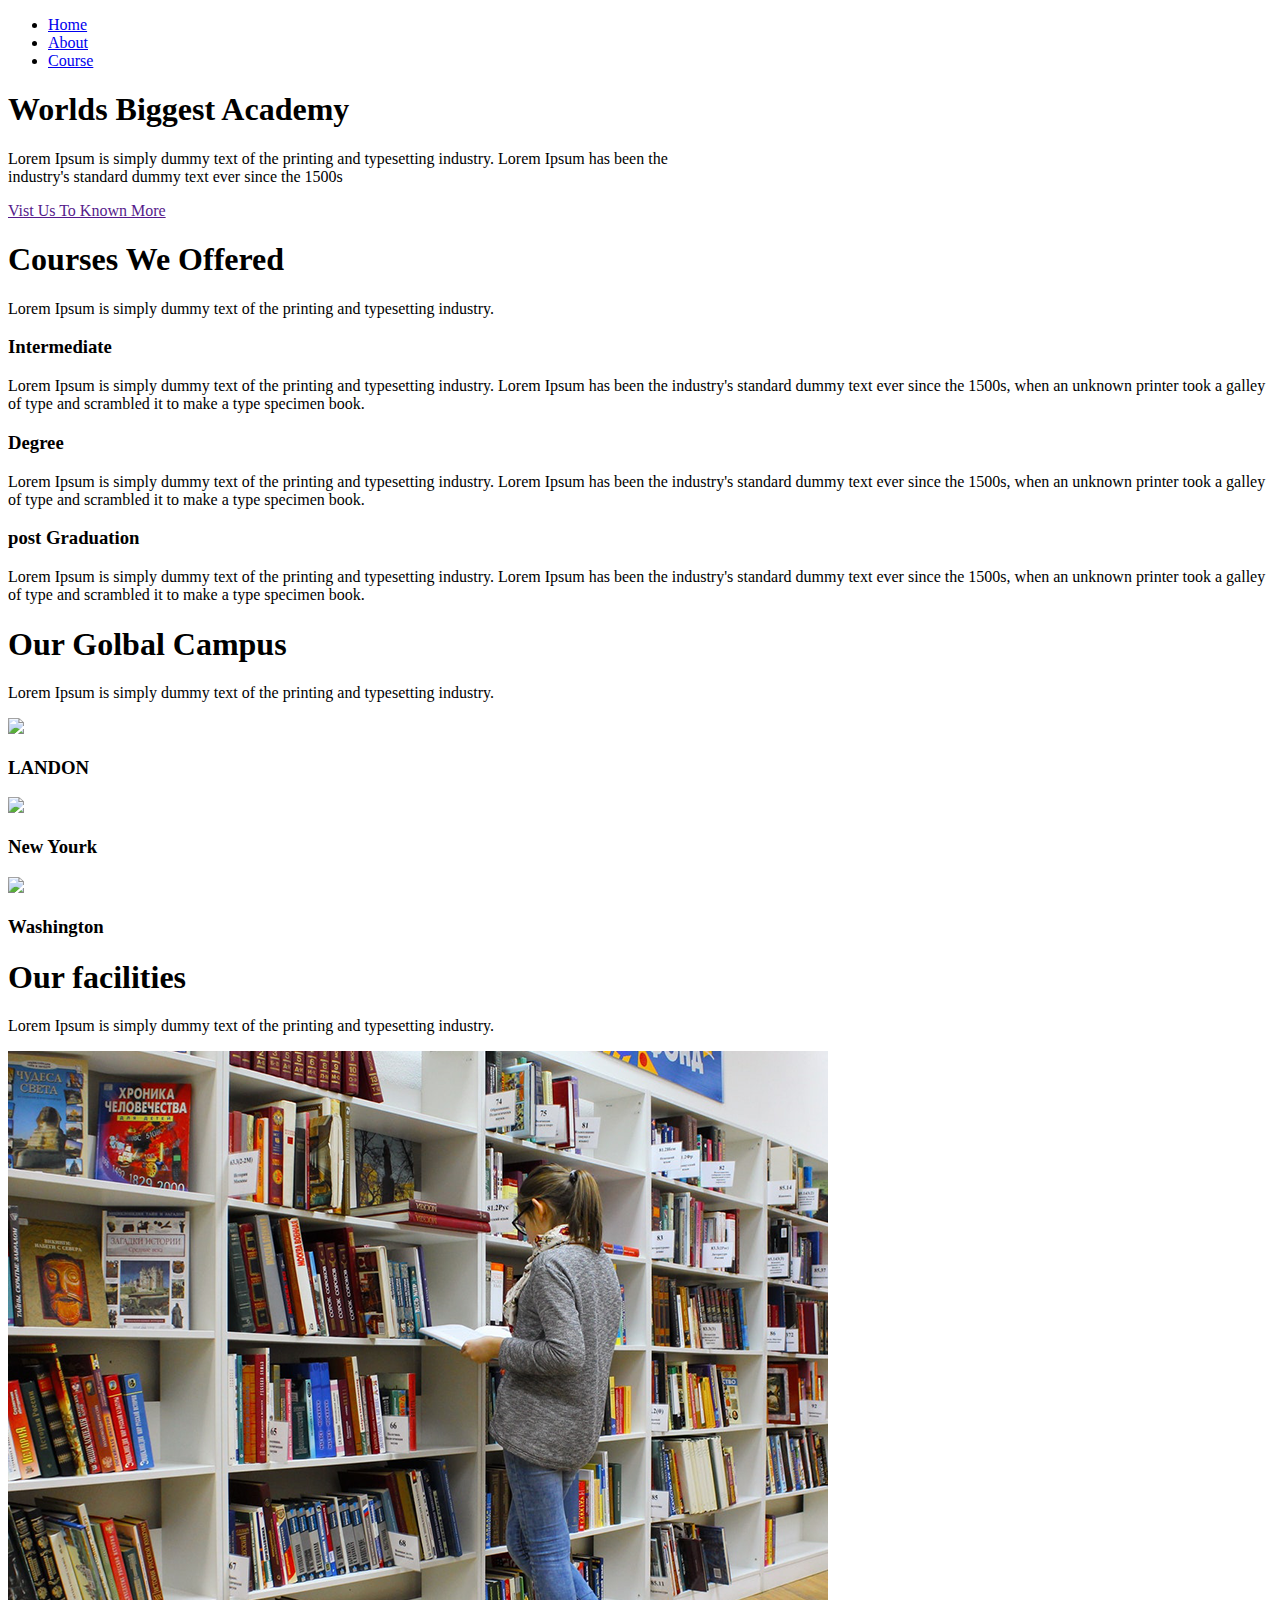
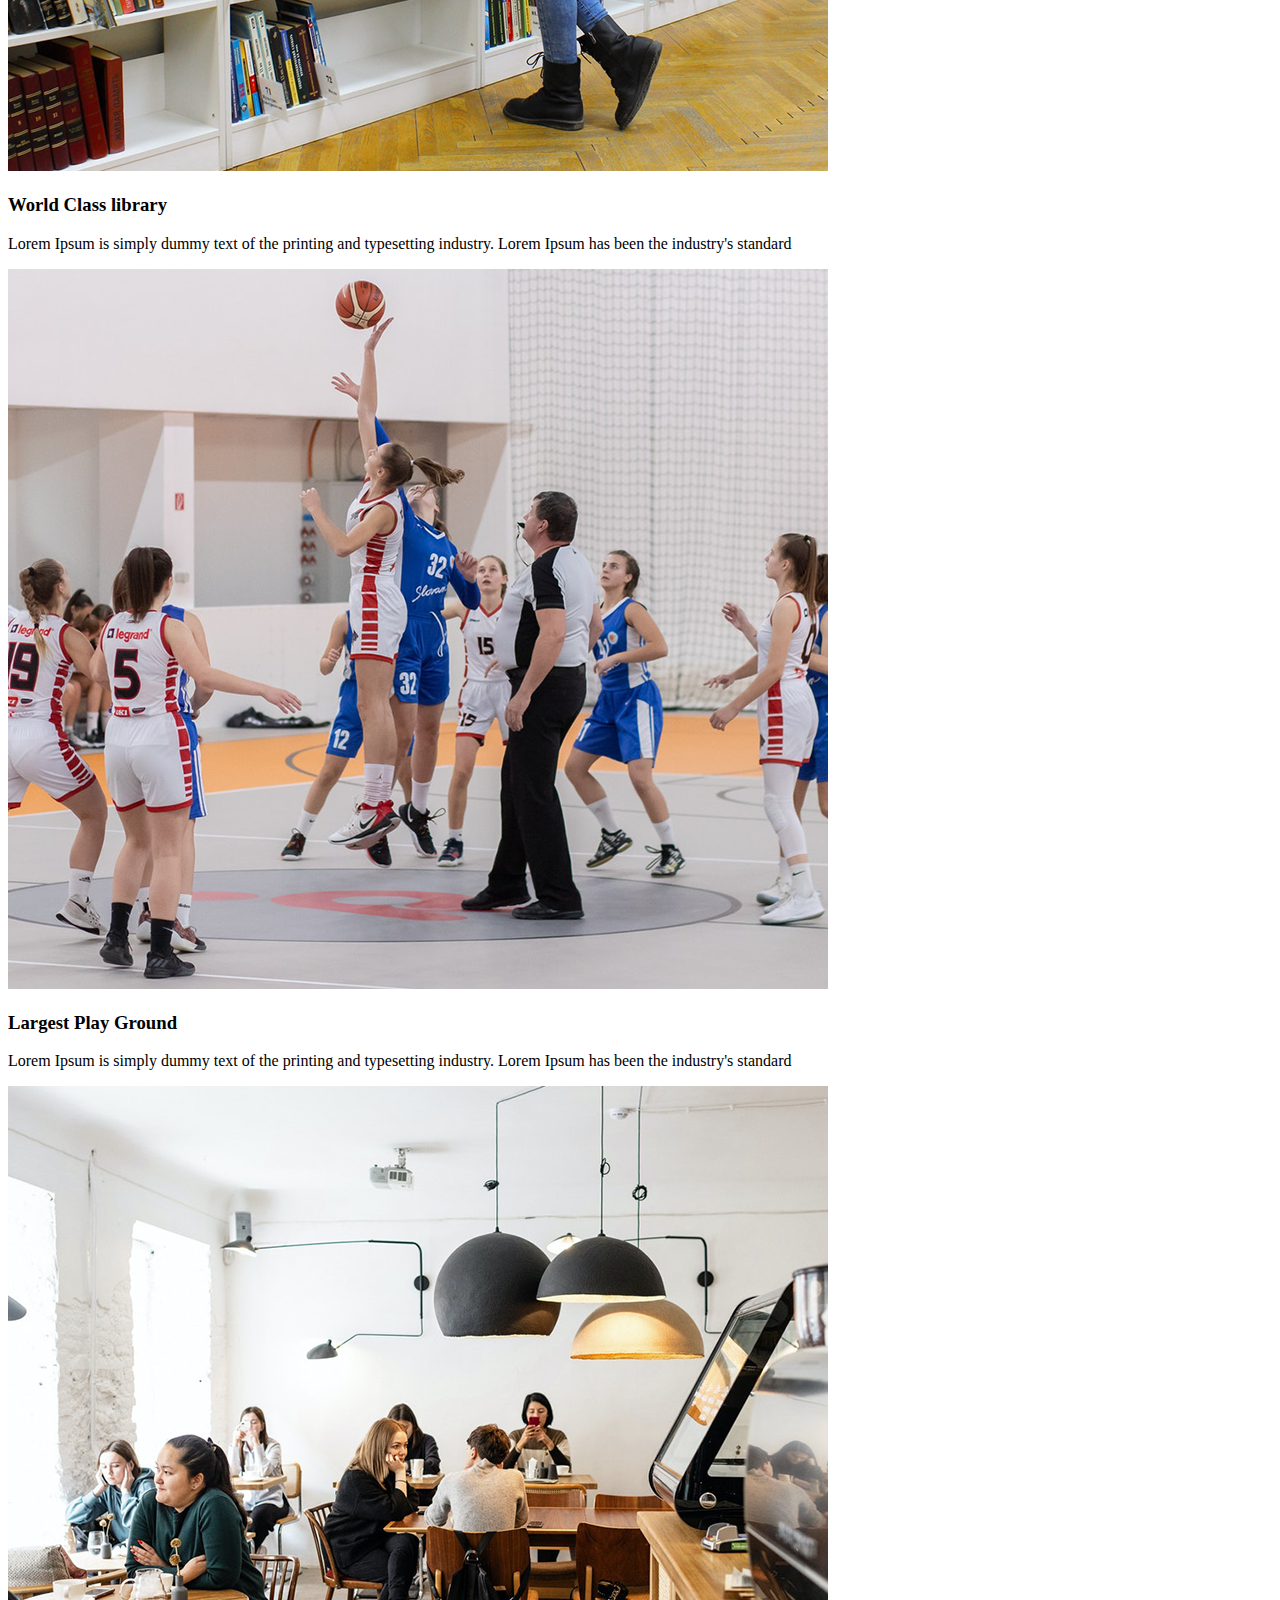
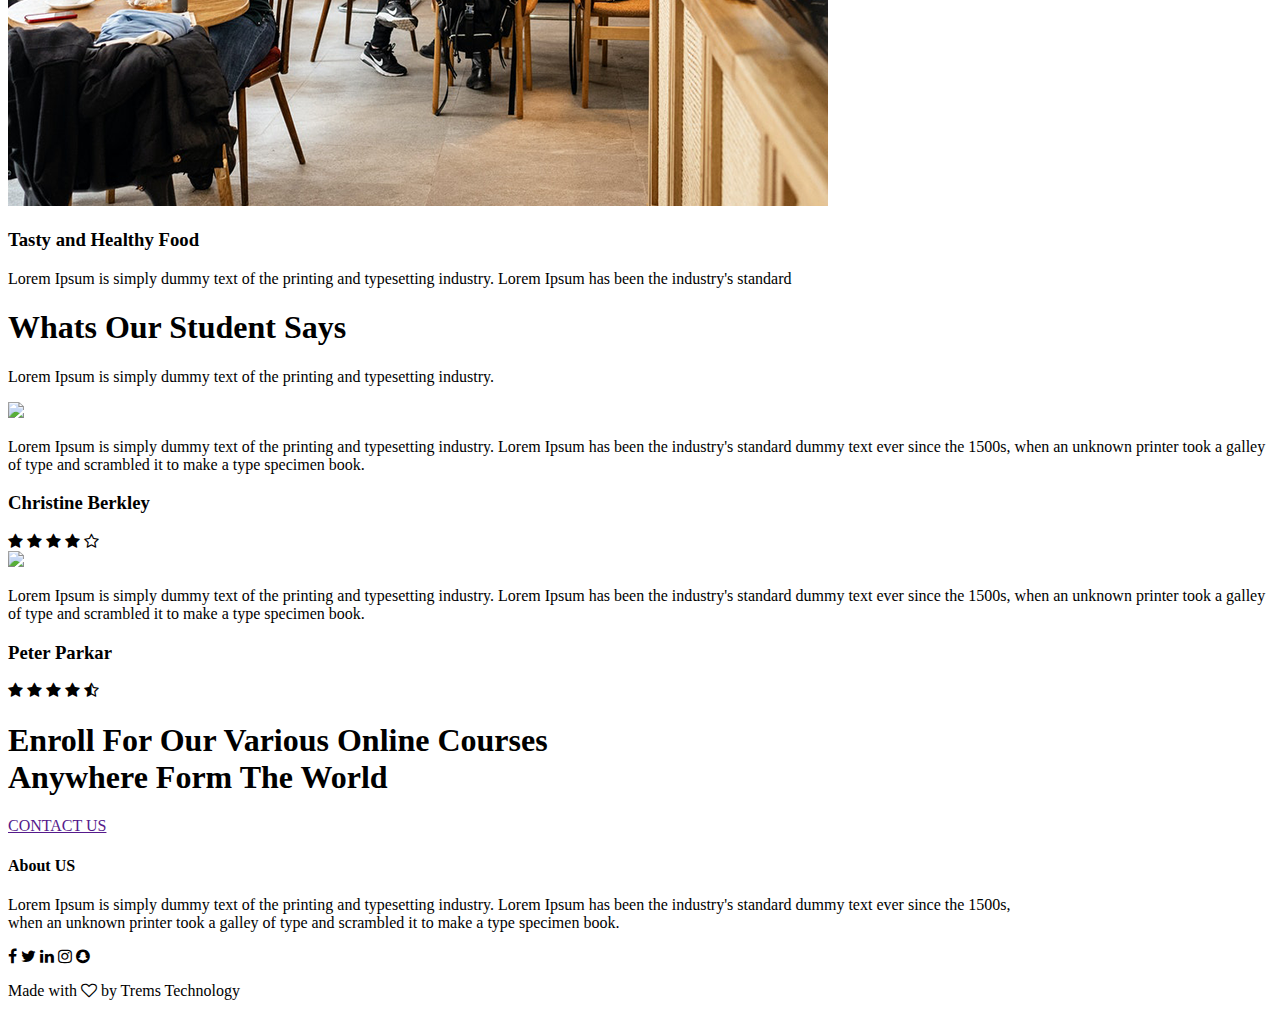
==== index.html @ a6a9fe32 "first commit" ====
<!DOCTYPE html>
<html lang="en">

<head>
    <meta charset="UTF-8" />
    <meta http-equiv="X-UA-Compatible" content="IE=edge" />
    <meta name="viewport" content="width=device-width, initial-scale=1.0" />
    <title>trems technology</title>
    <link rel="stylesheet" href="Style.CSS" />
    <link rel="preconnect" href="https://fonts.googleapis.com" />
    <link rel="preconnect" href="https://fonts.gstatic.com" crossorigin />
    <link href="https://fonts.googleapis.com/css2?family=Roboto:wght@100;300;400;500;700;900&display=swap"
        rel="stylesheet" />
    <link rel="stylesheet" href="https://Stackpath.bootstrapcdn.com/font-awesome/4.7.0/css/font-awesome.min.css" />
</head>

<body>
    <section class="Header">
        <nav>

            <div class="nav-links" id="navLinks">
                <!-- <i class="fa fa-times" onclick="hideMenu()"></i> -->
                <ul>
                    <li><a href="index.html">Home</a></li>
                    <li><a href="about.html">About</a></li>
                    <li><a href="contact.html">Course</a></li>

                </ul>
            </div>
            <!-- <i class="fa fa-bars" onclick="showMenu()"></i> -->
        </nav>

        <div class="text-box">
            <h1>Worlds Biggest Academy</h1>
            <p>
                Lorem Ipsum is simply dummy text of the printing and typesetting
                industry. Lorem Ipsum has been the <br />
                industry's standard dummy text ever since the 1500s
            </p>
            <a href="" class="hero-btn">Vist Us To Known More </a>
        </div>
    </section>

    <!-- course -->

    <section class="course">
        <h1>Courses We Offered</h1>
        <p>
            Lorem Ipsum is simply dummy text of the printing and typesetting
            industry.
        </p>

        <div class="row">
            <div class="course-col">
                <h3>Intermediate</h3>
                <p>
                    Lorem Ipsum is simply dummy text of the printing and typesetting
                    industry. Lorem Ipsum has been the industry's standard dummy text
                    ever since the 1500s, when an unknown printer took a galley of type
                    and scrambled it to make a type specimen book.
                </p>
            </div>
            <div class="course-col">
                <h3>Degree</h3>
                <p>
                    Lorem Ipsum is simply dummy text of the printing and typesetting
                    industry. Lorem Ipsum has been the industry's standard dummy text
                    ever since the 1500s, when an unknown printer took a galley of type
                    and scrambled it to make a type specimen book.
                </p>
            </div>
            <div class="course-col">
                <h3>post Graduation</h3>
                <p>
                    Lorem Ipsum is simply dummy text of the printing and typesetting
                    industry. Lorem Ipsum has been the industry's standard dummy text
                    ever since the 1500s, when an unknown printer took a galley of type
                    and scrambled it to make a type specimen book.
                </p>
            </div>
        </div>
    </section>

    <!-- Campus -->

    <section class="campus">
        <h1>Our Golbal Campus</h1>
        <p>
            Lorem Ipsum is simply dummy text of the printing and typesetting
            industry.
        </p>

        <div class="row">
            <div class="campus-col">
                <img src="Images/london.png" />
                <div class="layer">
                    <h3>LANDON</h3>
                </div>
            </div>
            <div class="campus-col">
                <img src="Images/newyork.png" />
                <div class="layer">
                    <h3>New Yourk</h3>
                </div>
            </div>
            <div class="campus-col">
                <img src="Images/washington.png" />
                <div class="layer">
                    <h3>Washington</h3>
                </div>
            </div>
        </div>
    </section>

    <!-- facilities -->

    <section class="facilities">
        <h1>Our facilities</h1>
        <p>
            Lorem Ipsum is simply dummy text of the printing and typesetting
            industry.
        </p>
        <div class="row">
            <div class="facilities-col">
                <img src="images/library.png" />
                <h3>World Class library</h3>
                <p>
                    Lorem Ipsum is simply dummy text of the printing and typesetting
                    industry. Lorem Ipsum has been the industry's standard
                </p>
            </div>
            <div class="facilities-col">
                <img src="images/basketball.png" />
                <h3>Largest Play Ground</h3>
                <p>
                    Lorem Ipsum is simply dummy text of the printing and typesetting
                    industry. Lorem Ipsum has been the industry's standard
                </p>
            </div>
            <div class="facilities-col">
                <img src="images/cafeteria.png" />
                <h3>Tasty and Healthy Food</h3>
                <p>
                    Lorem Ipsum is simply dummy text of the printing and typesetting
                    industry. Lorem Ipsum has been the industry's standard
                </p>
            </div>
        </div>
    </section>

    <!-- testimonials -->

    <section class="testimonials">
        <h1>Whats Our Student Says</h1>
        <p>
            Lorem Ipsum is simply dummy text of the printing and typesetting
            industry.
        </p>
        <div class="row">
            <div class="testimonials-col">
                <img src="Images/user1.jpg" />
                <div>
                    <p>
                        Lorem Ipsum is simply dummy text of the printing and typesetting
                        industry. Lorem Ipsum has been the industry's standard dummy text
                        ever since the 1500s, when an unknown printer took a galley of
                        type and scrambled it to make a type specimen book.
                    </p>
                    <h3>Christine Berkley</h3>
                    <i class="fa fa-star"></i>
                    <i class="fa fa-star"></i>
                    <i class="fa fa-star"></i>
                    <i class="fa fa-star"></i>
                    <i class="fa fa-star-o"></i>
                </div>
            </div>
            <div class="testimonials-col">
                <img src="Images/user2.jpg" />
                <div>
                    <p>
                        Lorem Ipsum is simply dummy text of the printing and typesetting
                        industry. Lorem Ipsum has been the industry's standard dummy text
                        ever since the 1500s, when an unknown printer took a galley of
                        type and scrambled it to make a type specimen book.
                    </p>
                    <h3>Peter Parkar</h3>
                    <i class="fa fa-star"></i>
                    <i class="fa fa-star"></i>
                    <i class="fa fa-star"></i>
                    <i class="fa fa-star"></i>
                    <i class="fa fa-star-half-o"></i>
                </div>
            </div>
        </div>
    </section>

    <!-- Call to Action -->

    <section class="cta">
        <h1>
            Enroll For Our Various Online Courses<br />
            Anywhere Form The World
        </h1>
        <a href="" class="hero-btn">CONTACT US</a>
    </section>

    <!-- Footer -->

    <section class="footer">
        <h4>About US</h4>
        <p>
            Lorem Ipsum is simply dummy text of the printing and typesetting
            industry. Lorem Ipsum has been the industry's standard dummy text ever
            since the 1500s,<br />
            when an unknown printer took a galley of type and scrambled it to make a
            type specimen book.
        </p>
        <div class="icons">
            <i class="fa fa-facebook"></i>
            <i class="fa fa-twitter"></i>
            <i class="fa fa-linkedin"></i>
            <i class="fa fa-instagram"></i>
            <i class="fa fa-snapchat"></i>
        </div>
        <p>Made with <i class="fa fa-heart-o"></i> by Trems Technology</p>
    </section>

    <!-- javascript -->
    <!-- <script>
        var navLinks = document.getElementById("navLinks");
        function showMenu() {
            navLinks.style.right = "0";
        }
        function hideMenu() {
            navLinks.style.right = "-200px";
        }
    </script> -->
</body>

</html>
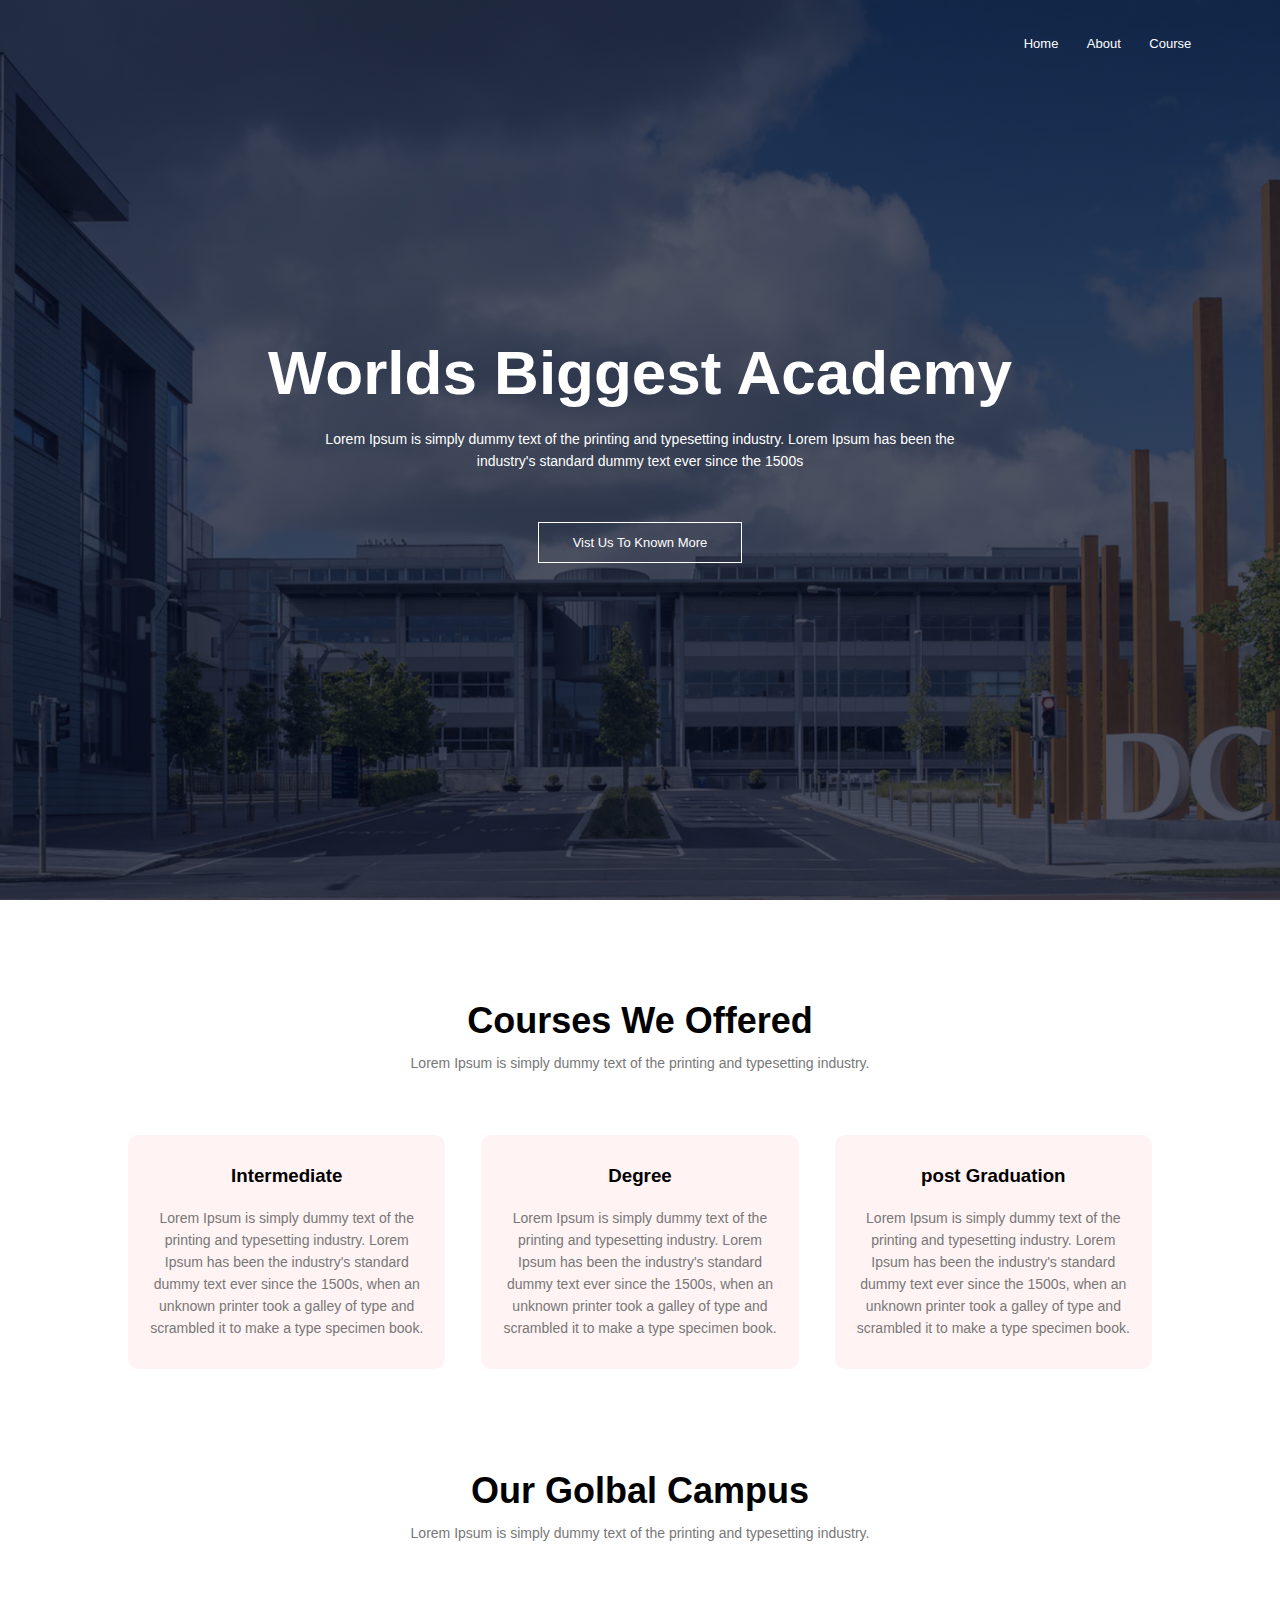
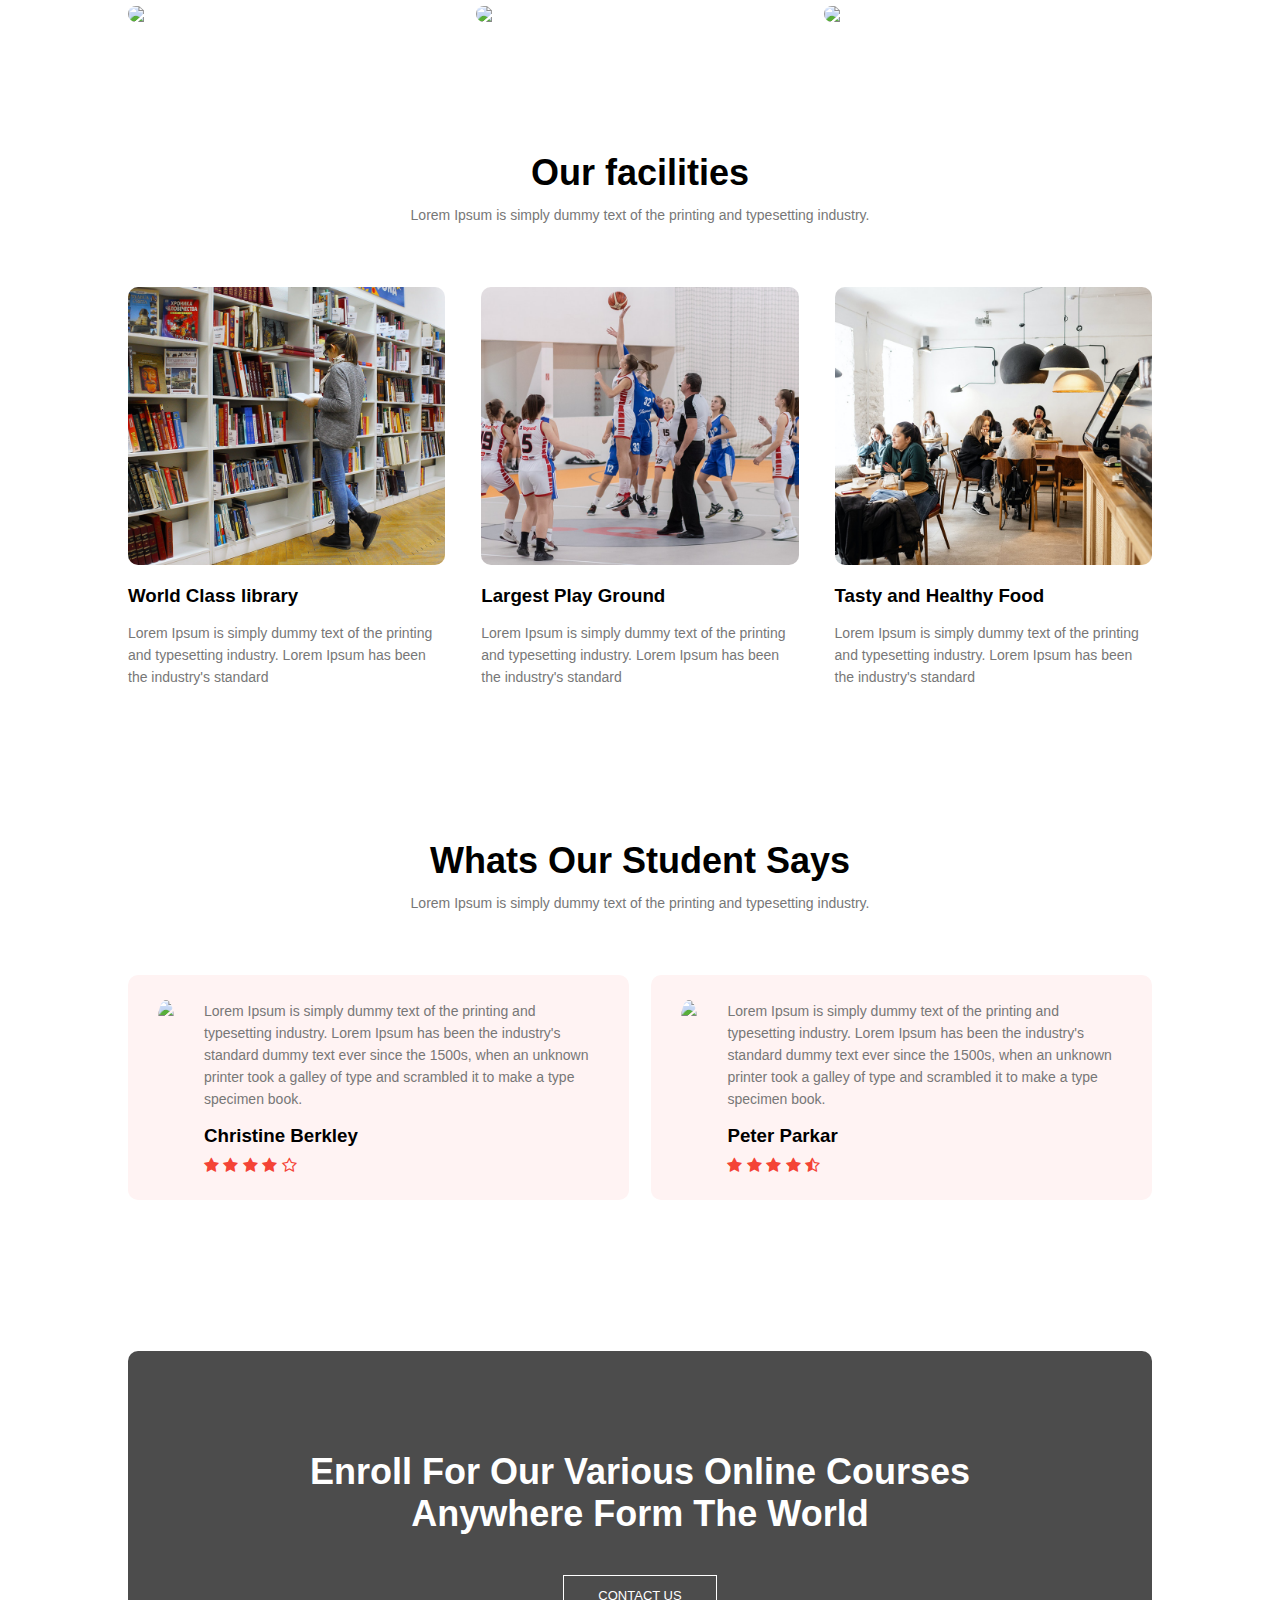
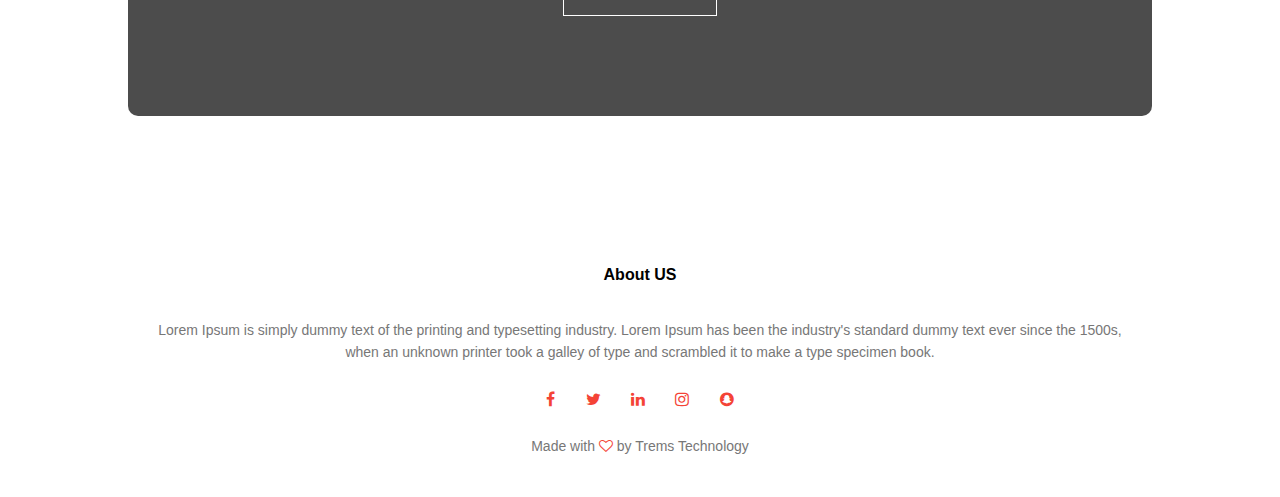
==== commit 731bfaee: "changes" ====
--- a/index.html
+++ b/index.html
@@ -6,7 +6,7 @@
     <meta http-equiv="X-UA-Compatible" content="IE=edge" />
     <meta name="viewport" content="width=device-width, initial-scale=1.0" />
     <title>trems technology</title>
-    <link rel="stylesheet" href="Style.CSS" />
+    <link rel="stylesheet" href="style.css" />
     <link rel="preconnect" href="https://fonts.googleapis.com" />
     <link rel="preconnect" href="https://fonts.gstatic.com" crossorigin />
     <link href="https://fonts.googleapis.com/css2?family=Roboto:wght@100;300;400;500;700;900&display=swap"
--- a/style.css
+++ b/style.css
@@ -0,0 +1,337 @@
+* {
+    margin: 0;
+    padding: 0;
+    font-family: 'Open Sans', sans-serif;
+}
+
+.Header {
+    min-height: 100vh;
+    width: 100%;
+    background-image: linear-gradient(rgba(4, 9, 30, 0.7), rgba(4, 9, 30, 0.7)), url(images/banner.png);
+    background-position: center;
+    background-size: cover;
+    position: relative;
+}
+
+nav {
+    display: flex;
+    padding: 2% 6%;
+    justify-content: space-between;
+    align-items: center;
+}
+
+nav img {
+    width: 150px;
+}
+
+.nav-links {
+    flex: 1;
+    text-align: right;
+}
+
+.nav-links ul li {
+    list-style: none;
+    display: inline-block;
+    padding: 8px 12px;
+}
+
+.nav-links ul li a {
+    color: #fff;
+    text-decoration: none;
+    font-size: 13px;
+}
+
+.nav-links ul li ::after {
+    content: '';
+    width: 0%;
+    height: 2px;
+    background: #f44336;
+    display: block;
+    margin: auto;
+    transition: 0.5s;
+}
+
+.nav-links ul li :hover::after {
+    width: 100%;
+}
+
+.text-box {
+    width: 90%;
+    color: #fff;
+    position: absolute;
+    top: 50%;
+    left: 50%;
+    transform: translate(-50%, -50%);
+    text-align: center;
+}
+
+.text-box h1 {
+    font-size: 62px;
+}
+
+.text-box p {
+    margin: 10px 0 40px;
+    font-size: 14px;
+    color: #fff;
+}
+
+.hero-btn {
+    display: inline-block;
+    text-decoration: none;
+    color: #fff;
+    border: 1px solid #fff;
+    padding: 12px 34px;
+    font-size: 13px;
+    background: transparent;
+    position: relative;
+    cursor: pointer;
+}
+
+.hero-btn:hover {
+    border: 1px solid #f44336;
+    transition: 1s;
+    background: #f44336;
+}
+
+nav .fa {
+    display: none;
+}
+
+/*  */
+
+/* course */
+
+.course {
+    width: 80%;
+    margin: auto;
+    padding-top: 100px;
+    text-align: center;
+}
+
+h1 {
+    font-size: 36px;
+    font-weight: 600;
+}
+
+p {
+    color: #777;
+    font-size: 14px;
+    font-weight: 300;
+    line-height: 22px;
+    padding: 10px;
+}
+
+.row {
+    margin-top: 5%;
+    display: flex;
+    justify-content: space-between;
+}
+
+.course-col {
+    flex-basis: 31%;
+    background: #fff3f3;
+    border-radius: 10px;
+    margin-bottom: 5%;
+    padding: 20px 12px;
+    box-sizing: border-box;
+    transition: 0.5s;
+}
+
+h3 {
+    text-align: center;
+    font-weight: 600;
+    margin: 10px 0;
+}
+
+.course-col:hover {
+    box-shadow: 0 0 20px 0px rgba(0, 0, 0, 0.2);
+}
+
+@media (max-width: 700px) {
+    .row {
+        flex-direction: column;
+    }
+}
+
+/* Campus */
+
+.campus {
+    width: 80%;
+    margin: auto;
+    text-align: center;
+    padding-top: 50px;
+}
+
+.campus-col {
+    flex-basis: 32%;
+    border-radius: 10px;
+    margin-bottom: 30px;
+    position: relative;
+    overflow: hidden;
+}
+
+.campus-col img {
+    width: 100%;
+    display: block;
+}
+
+.layer {
+    width: 100%;
+    height: 100%;
+    background: transparent;
+    position: absolute;
+    top: 0;
+    left: 0;
+    transition: 0.5s;
+}
+
+.layer:hover {
+    background: rgba(226, 0, 0, 0.7);
+}
+
+.layer h3 {
+    width: 100%;
+    font-weight: 500;
+    color: #fff;
+    font-size: 26px;
+    bottom: 0;
+    left: 50%;
+    transform: translate(-50%);
+    position: absolute;
+    opacity: 0;
+    transition: 0.5s;
+}
+
+.layer:hover h3 {
+    bottom: 49%;
+    opacity: 1;
+}
+
+/* facilities */
+
+.facilities {
+    width: 80%;
+    margin: auto;
+    text-align: center;
+    padding-top: 100px;
+}
+
+.facilities-col {
+    flex-basis: 31%;
+    border-radius: 10px;
+    margin-bottom: 5%;
+    text-align: left;
+}
+
+.facilities-col img {
+    width: 100%;
+    border-radius: 10px;
+}
+
+.facilities-col p {
+    padding: 0;
+}
+
+.facilities-col h3 {
+    margin-top: 16px;
+    margin-bottom: 15px;
+    text-align: left;
+}
+
+/* testimonials */
+
+.testimonials {
+    width: 80%;
+    margin: auto;
+    text-align: center;
+    padding-top: 100px;
+}
+
+.testimonials-col {
+    flex-basis: 44%;
+    border-radius: 10px;
+    margin-bottom: 5%;
+    text-align: left;
+    background: #fff3f3;
+    padding: 25px;
+    cursor: pointer;
+    display: flex;
+}
+
+.testimonials-col img {
+    height: 40px;
+    margin-left: 5px;
+    margin-right: 30px;
+    border-radius: 50%;
+}
+
+.testimonials-col p {
+    padding: 0;
+}
+
+.testimonials-col h3 {
+    margin-top: 15px;
+    text-align: left;
+}
+
+.testimonials-col .fa {
+    color: #f44336;
+}
+
+@media (max-width :700px) {
+
+    .testimonials-col img {
+        margin-left: 0px;
+        margin-right: 15px;
+    }
+}
+
+/* Call to Action */
+
+.cta {
+    margin: 100px auto;
+    width: 80%;
+    background-image: linear-gradient(rgba(0, 0, 0, 0.7), rgba(0, 0, 0, 0.7)), url(Images/banner2.jpg);
+    background-position: center;
+    background-size: cover;
+    border-radius: 10px;
+    text-align: center;
+    padding: 100px 0;
+}
+
+.cta h1 {
+    color: #fff;
+    padding: 0;
+    margin-bottom: 40px;
+}
+
+@media (max-width: 700px) {
+    .cta h1 {
+        font-size: 24px;
+    }
+}
+
+/* footer */
+
+.footer {
+    width: 100%;
+    text-align: center;
+    padding: 30px 0;
+}
+
+.footer h4 {
+    margin-bottom: 25px;
+    margin-top: 20px;
+    font-weight: 600;
+}
+
+.icons .fa {
+    color: #f44336;
+    margin: 0 13px;
+    cursor: pointer;
+    padding: 18px 0;
+}
+
+.fa-heart-o {
+    color: #f44336;
+}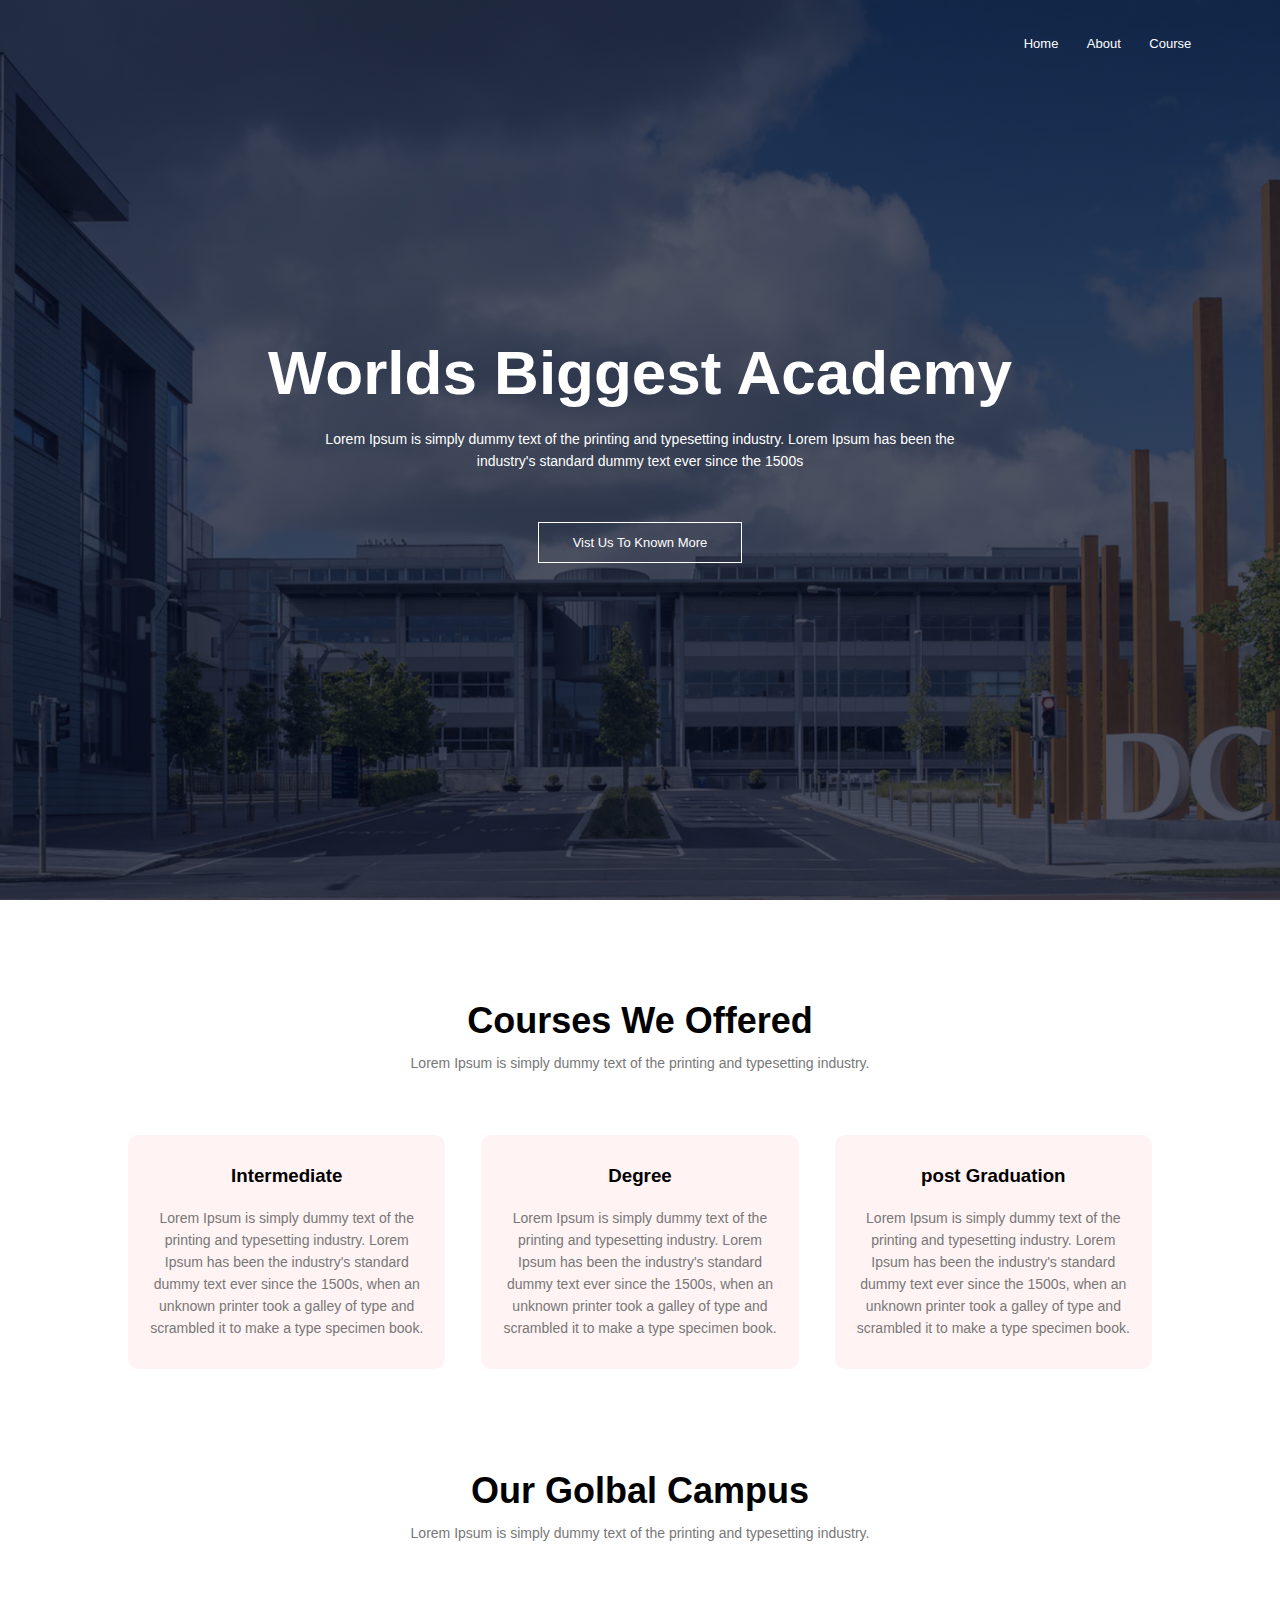
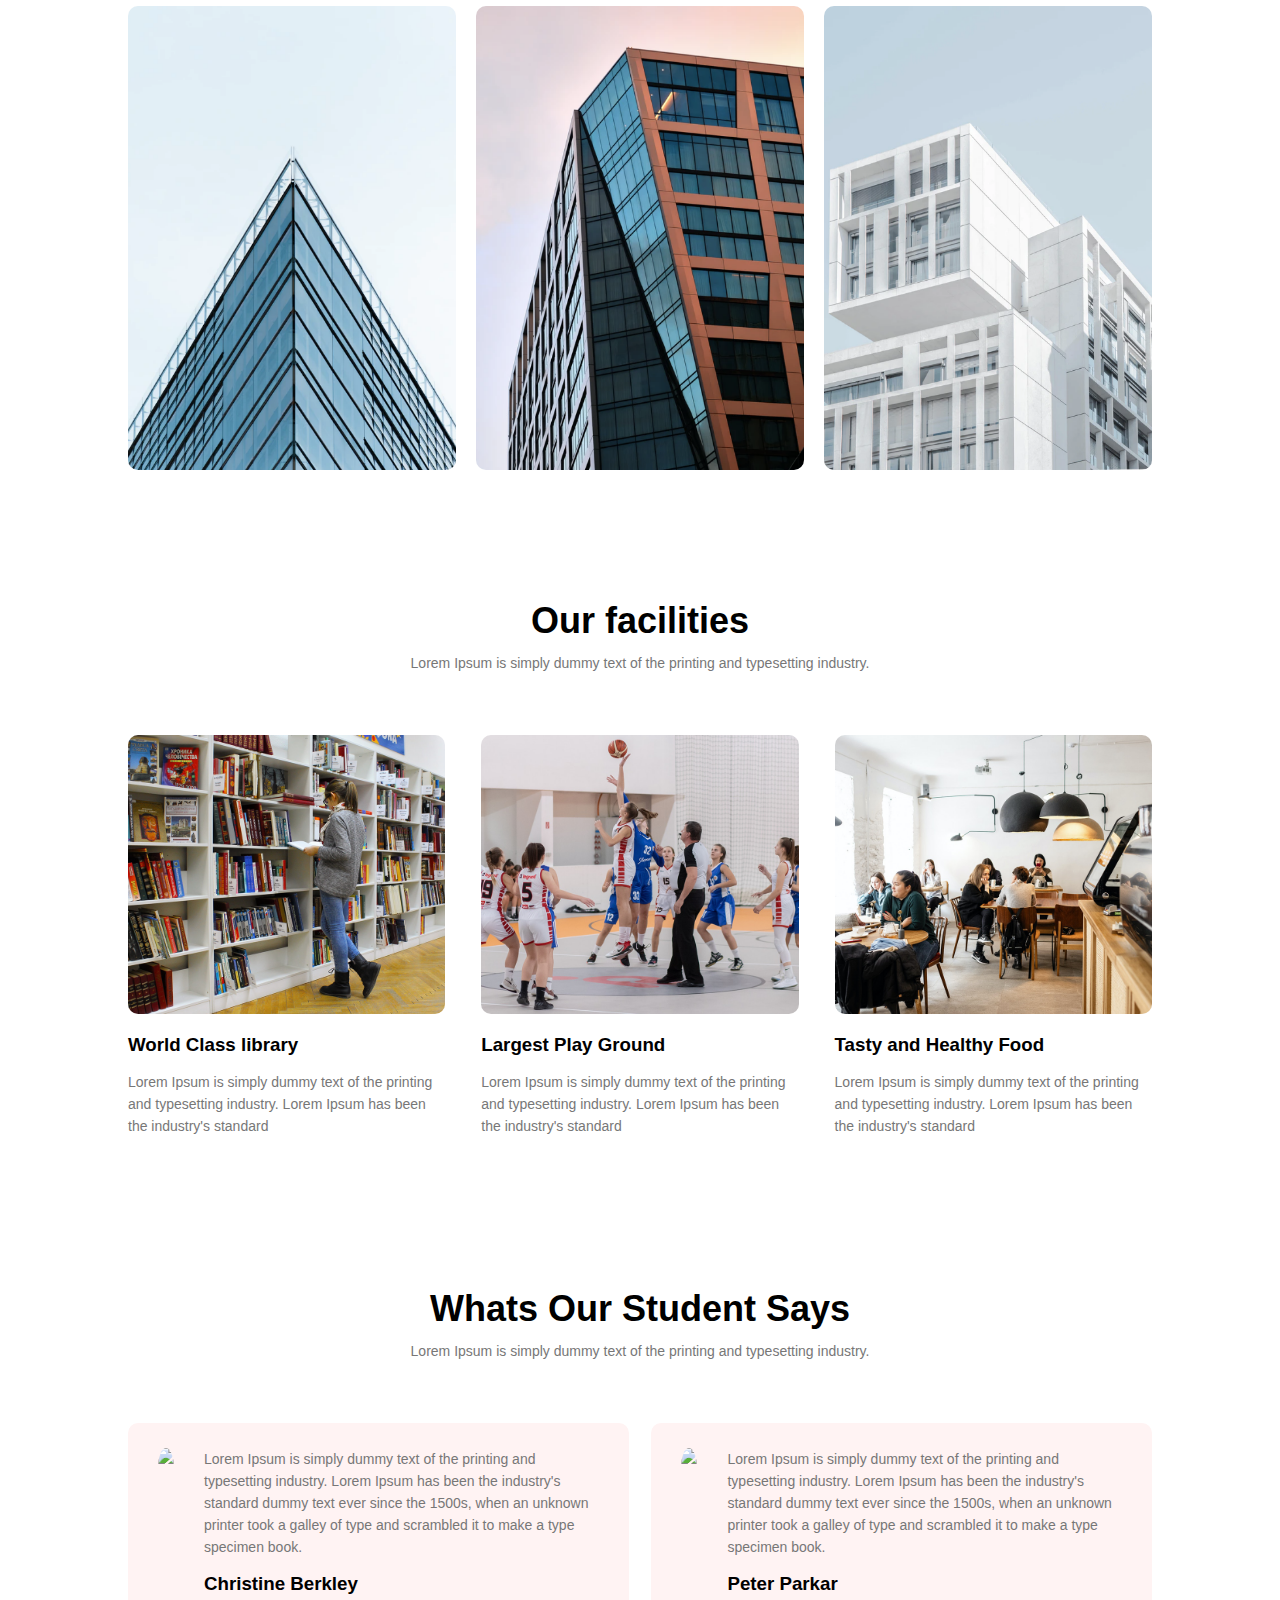
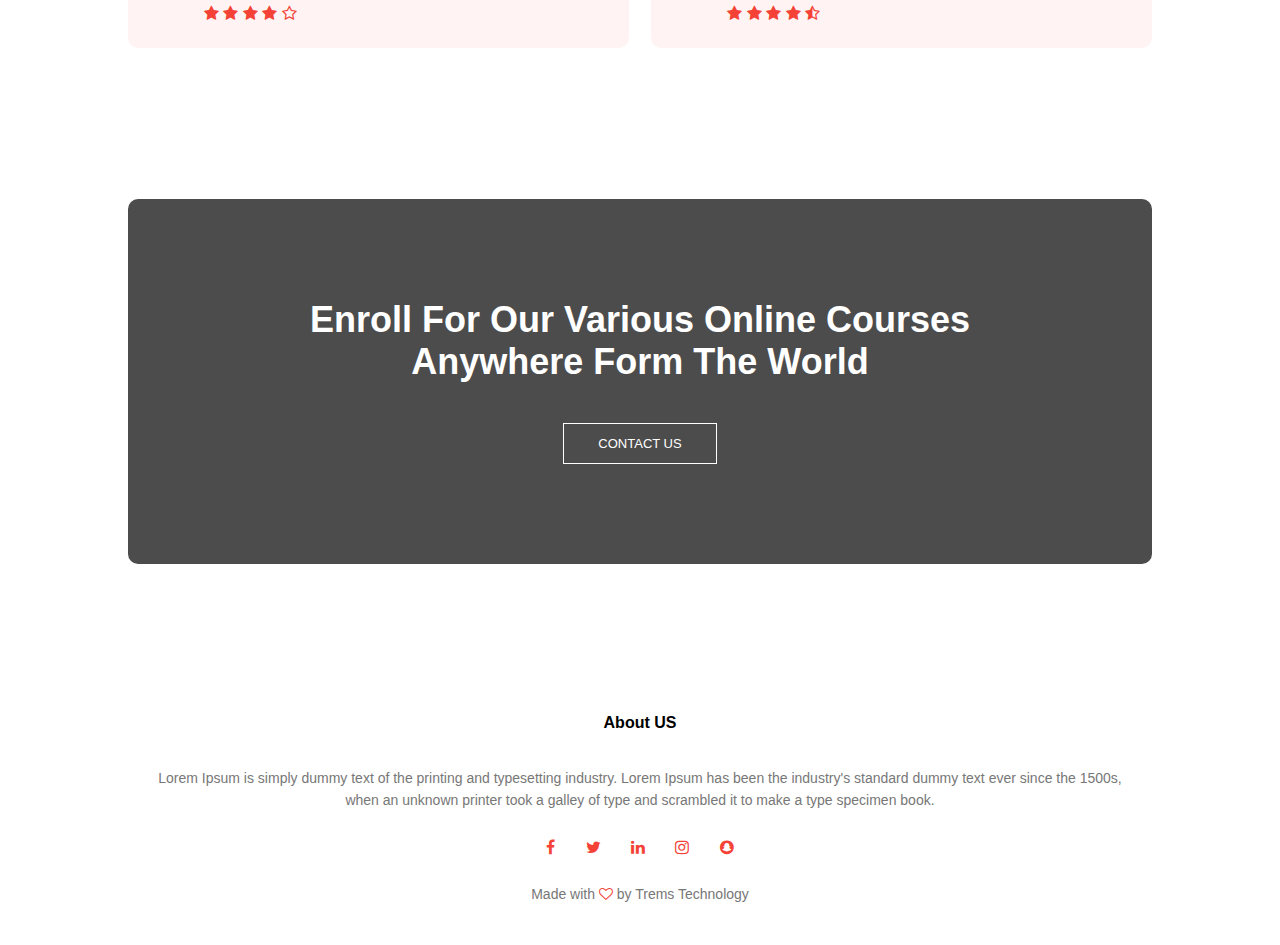
==== commit 89bf754a: "changes" ====
--- a/index.html
+++ b/index.html
@@ -92,19 +92,19 @@
 
         <div class="row">
             <div class="campus-col">
-                <img src="Images/london.png" />
+                <img src="images/london.png" />
                 <div class="layer">
                     <h3>LANDON</h3>
                 </div>
             </div>
             <div class="campus-col">
-                <img src="Images/newyork.png" />
+                <img src="images/newyork.png" />
                 <div class="layer">
                     <h3>New Yourk</h3>
                 </div>
             </div>
             <div class="campus-col">
-                <img src="Images/washington.png" />
+                <img src="images/washington.png" />
                 <div class="layer">
                     <h3>Washington</h3>
                 </div>
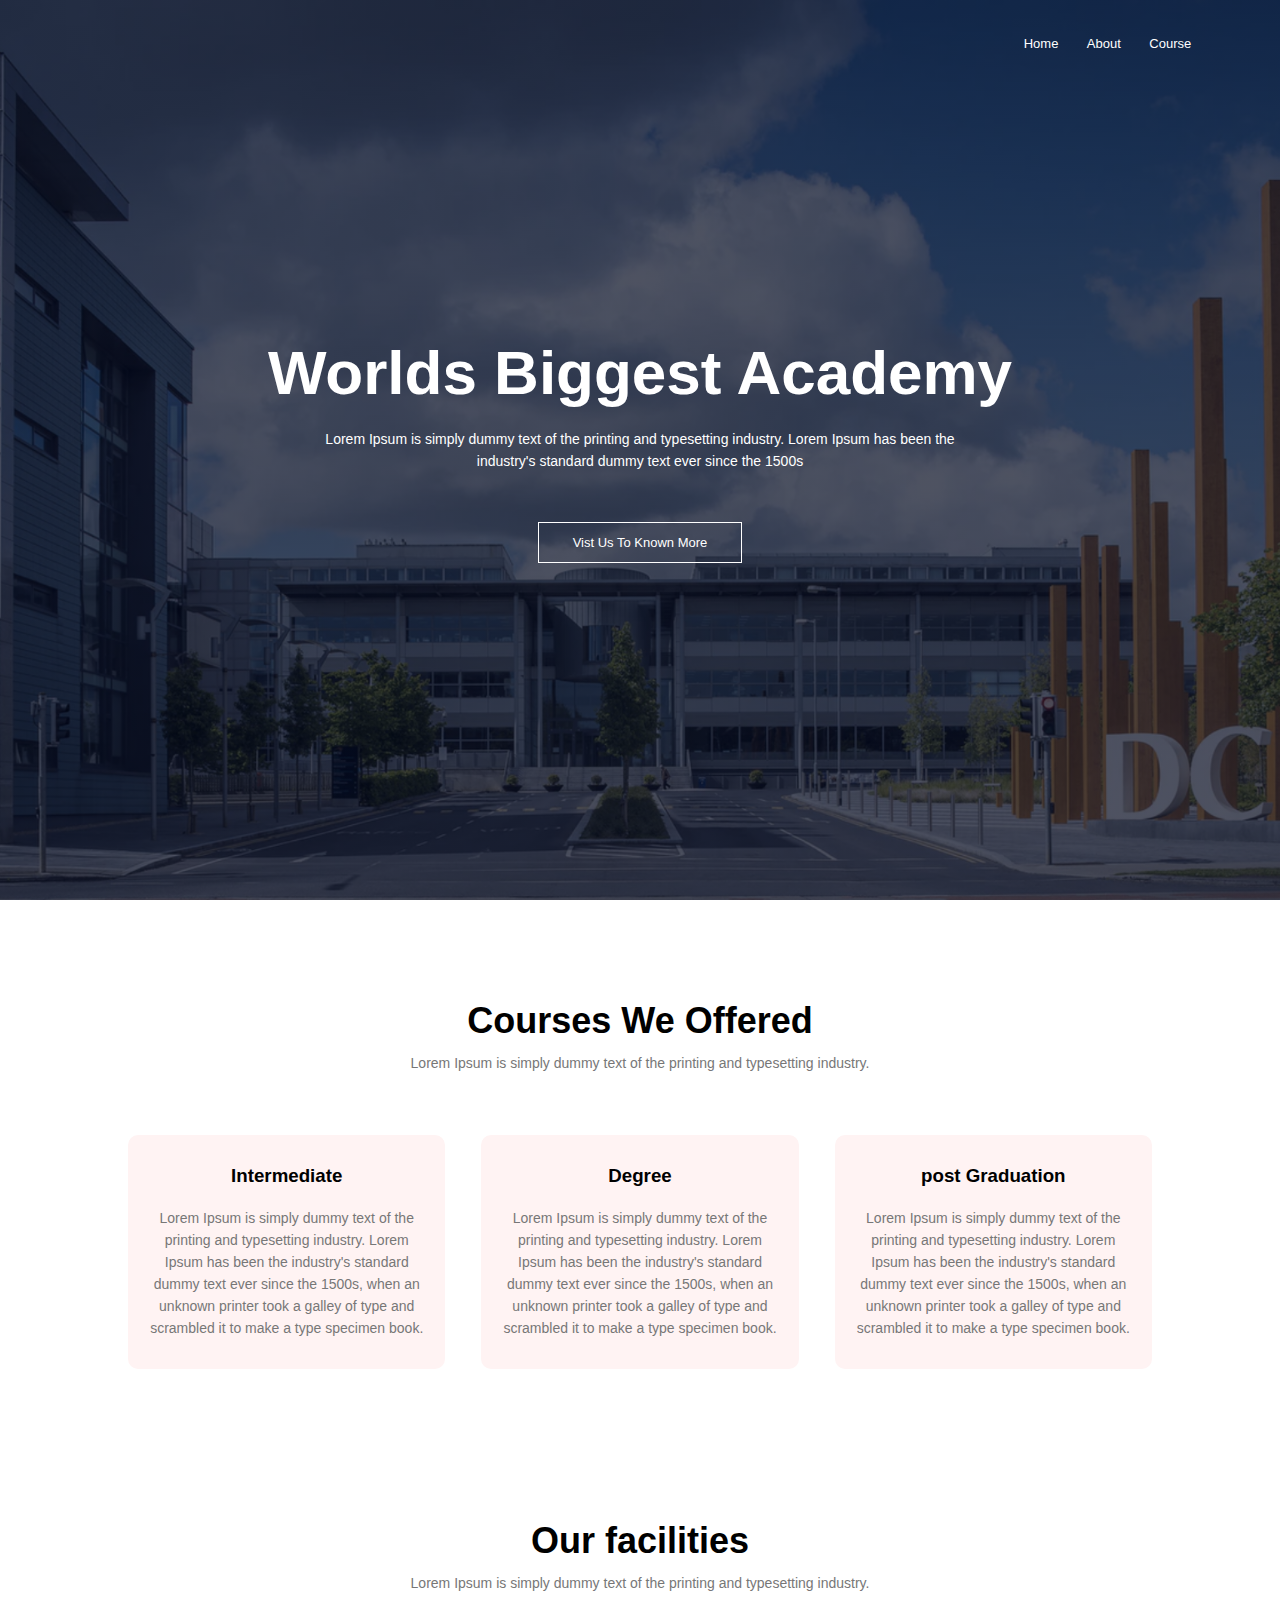
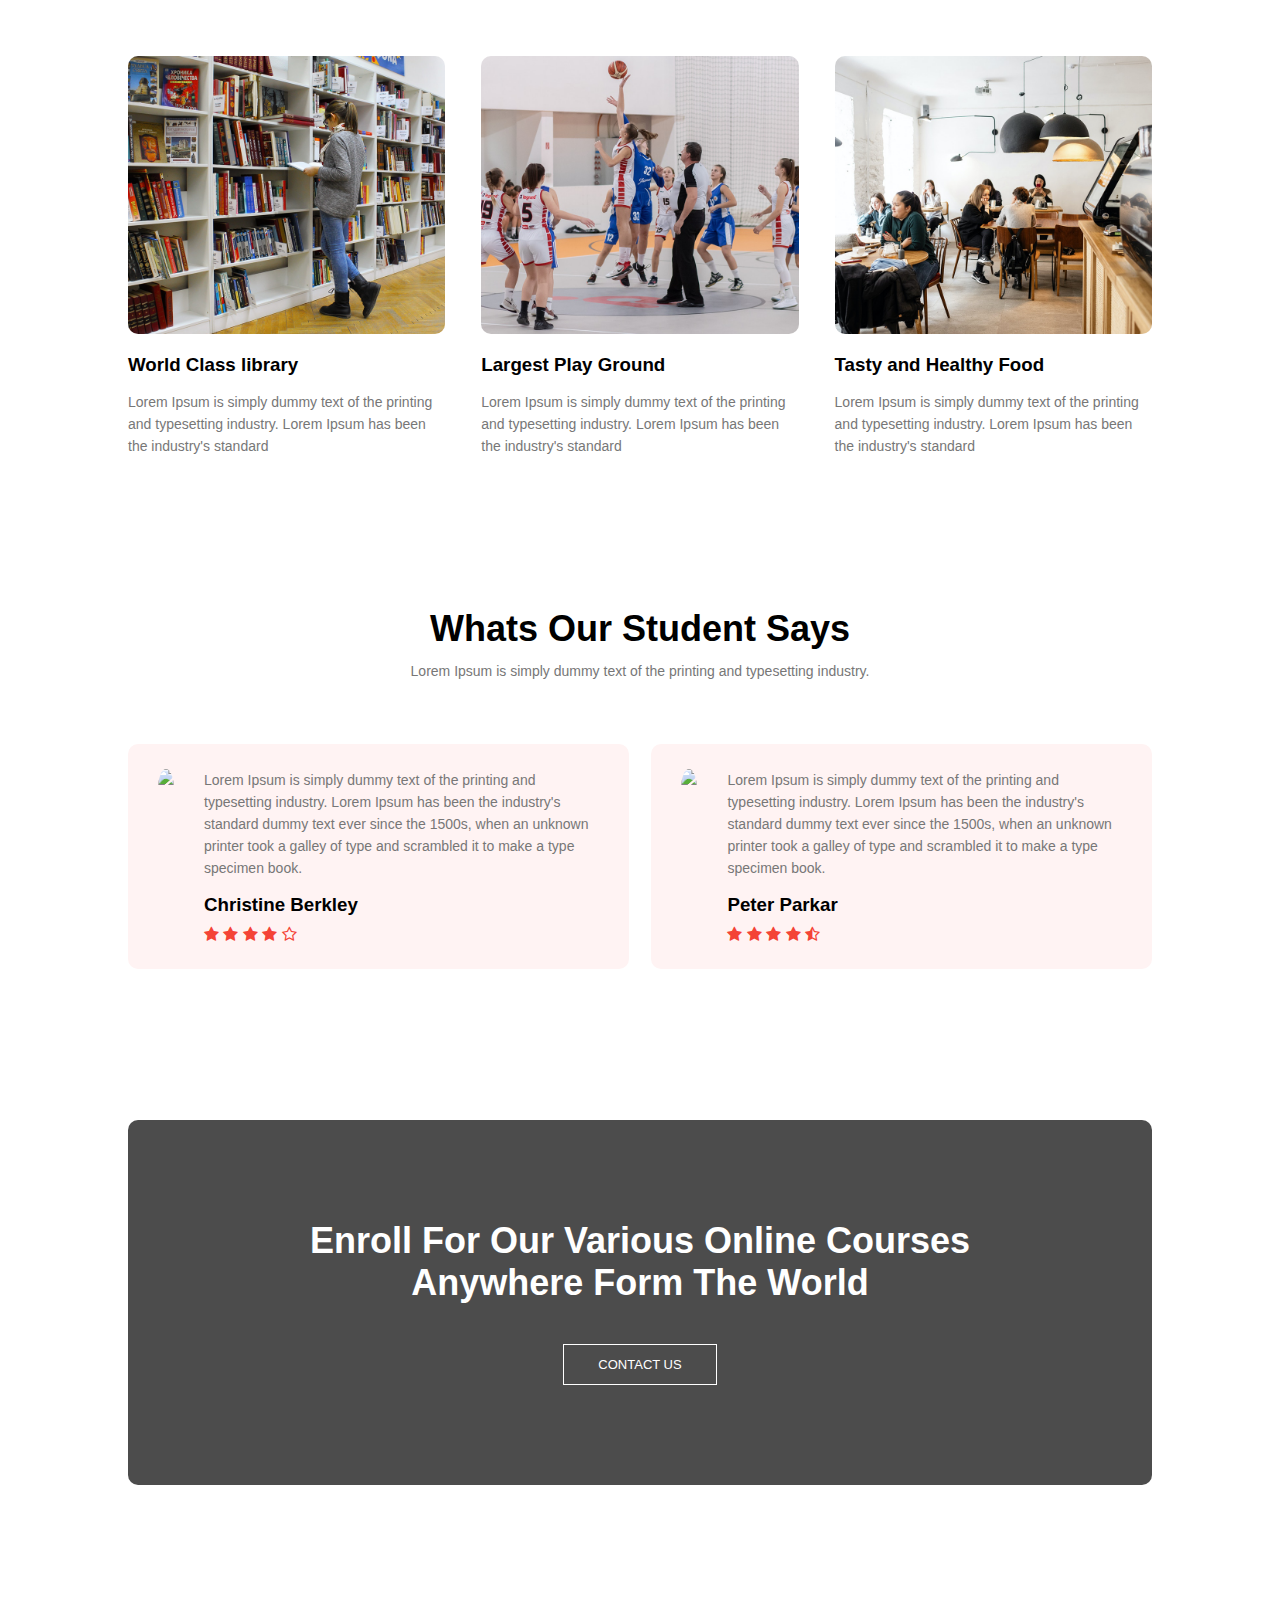
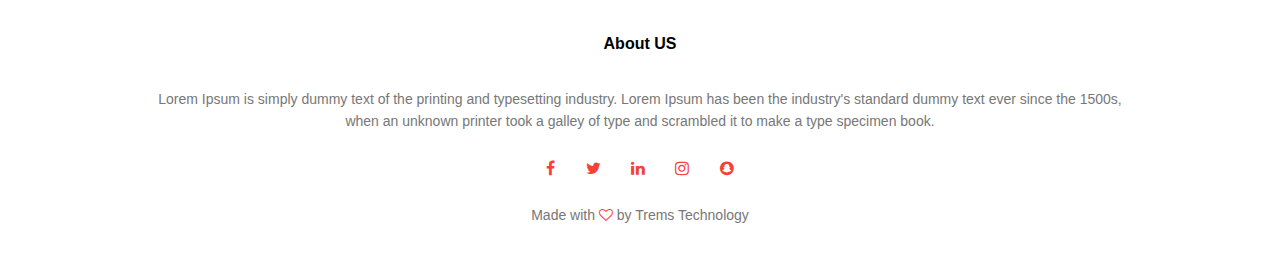
==== commit b37931cb: "changes" ====
--- a/index.html
+++ b/index.html
@@ -83,34 +83,6 @@
 
     <!-- Campus -->
 
-    <section class="campus">
-        <h1>Our Golbal Campus</h1>
-        <p>
-            Lorem Ipsum is simply dummy text of the printing and typesetting
-            industry.
-        </p>
-
-        <div class="row">
-            <div class="campus-col">
-                <img src="images/london.png" />
-                <div class="layer">
-                    <h3>LANDON</h3>
-                </div>
-            </div>
-            <div class="campus-col">
-                <img src="images/newyork.png" />
-                <div class="layer">
-                    <h3>New Yourk</h3>
-                </div>
-            </div>
-            <div class="campus-col">
-                <img src="images/washington.png" />
-                <div class="layer">
-                    <h3>Washington</h3>
-                </div>
-            </div>
-        </div>
-    </section>
 
     <!-- facilities -->
 
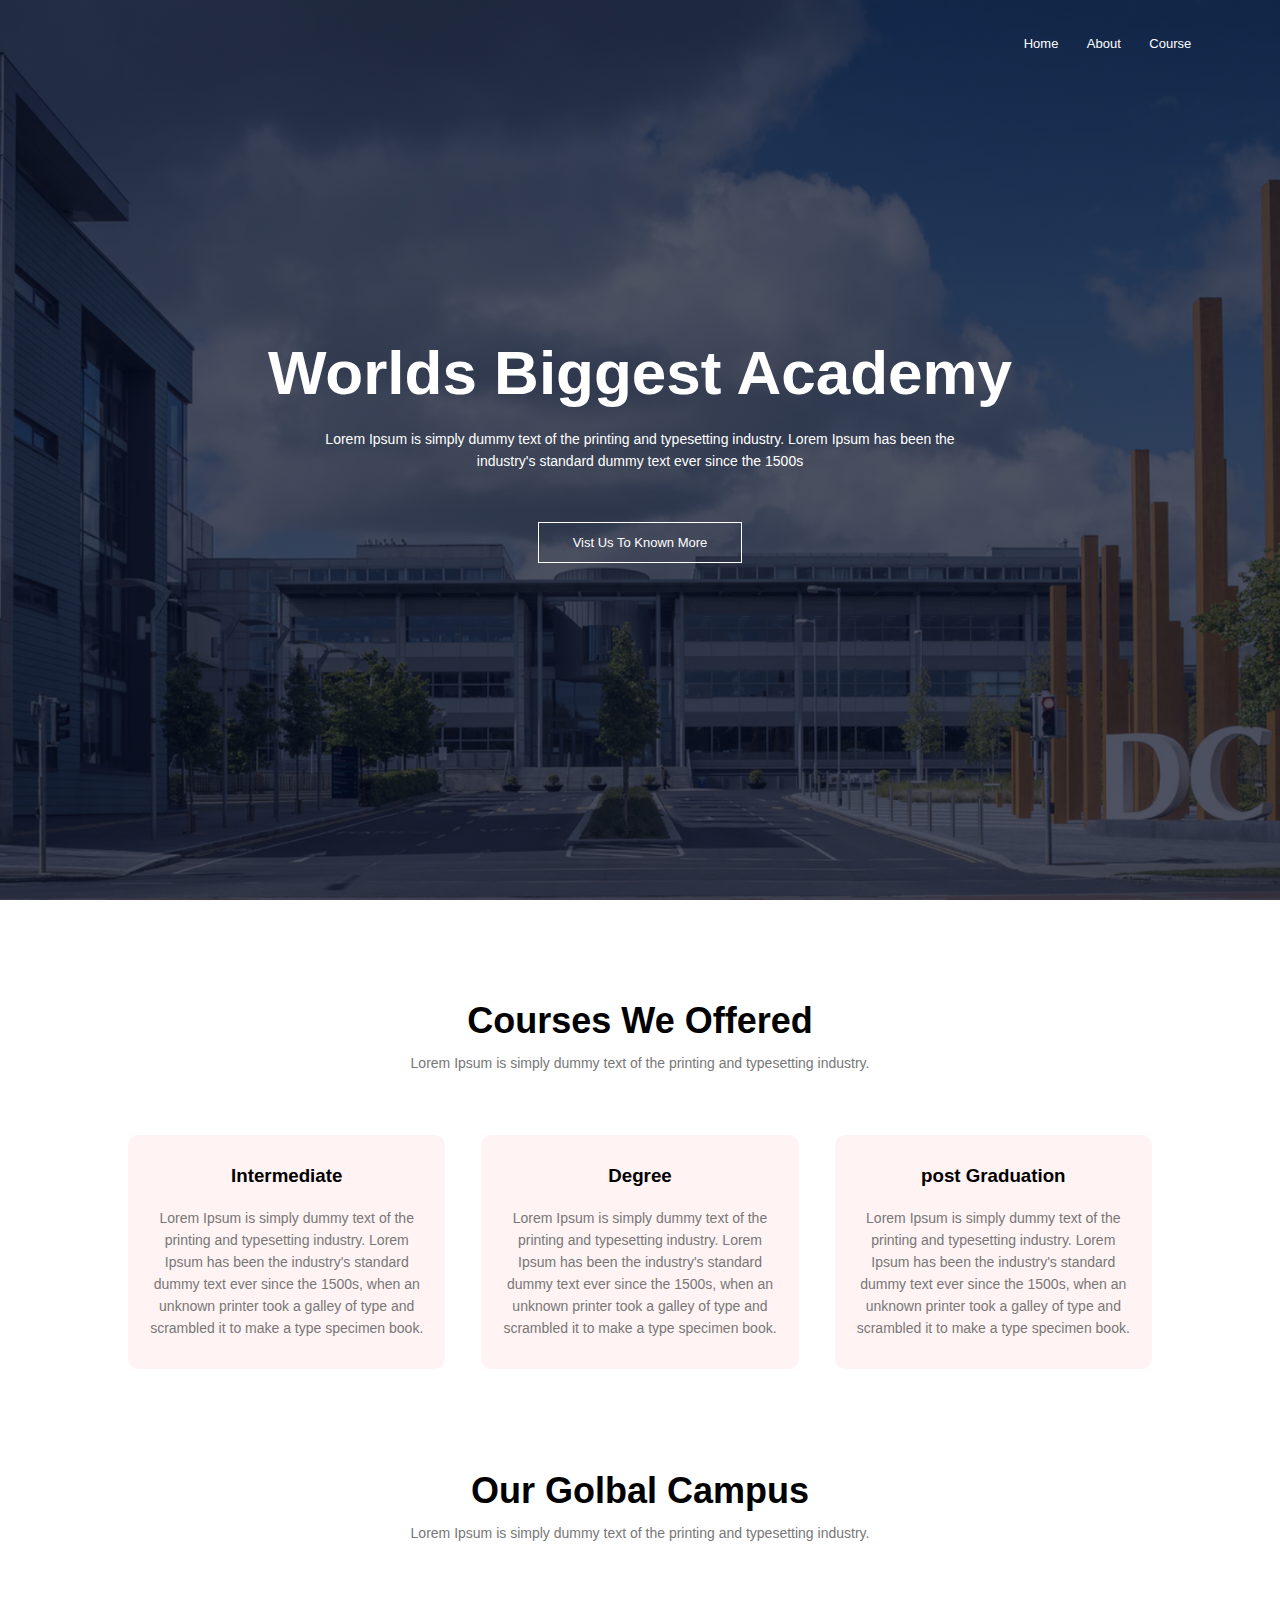
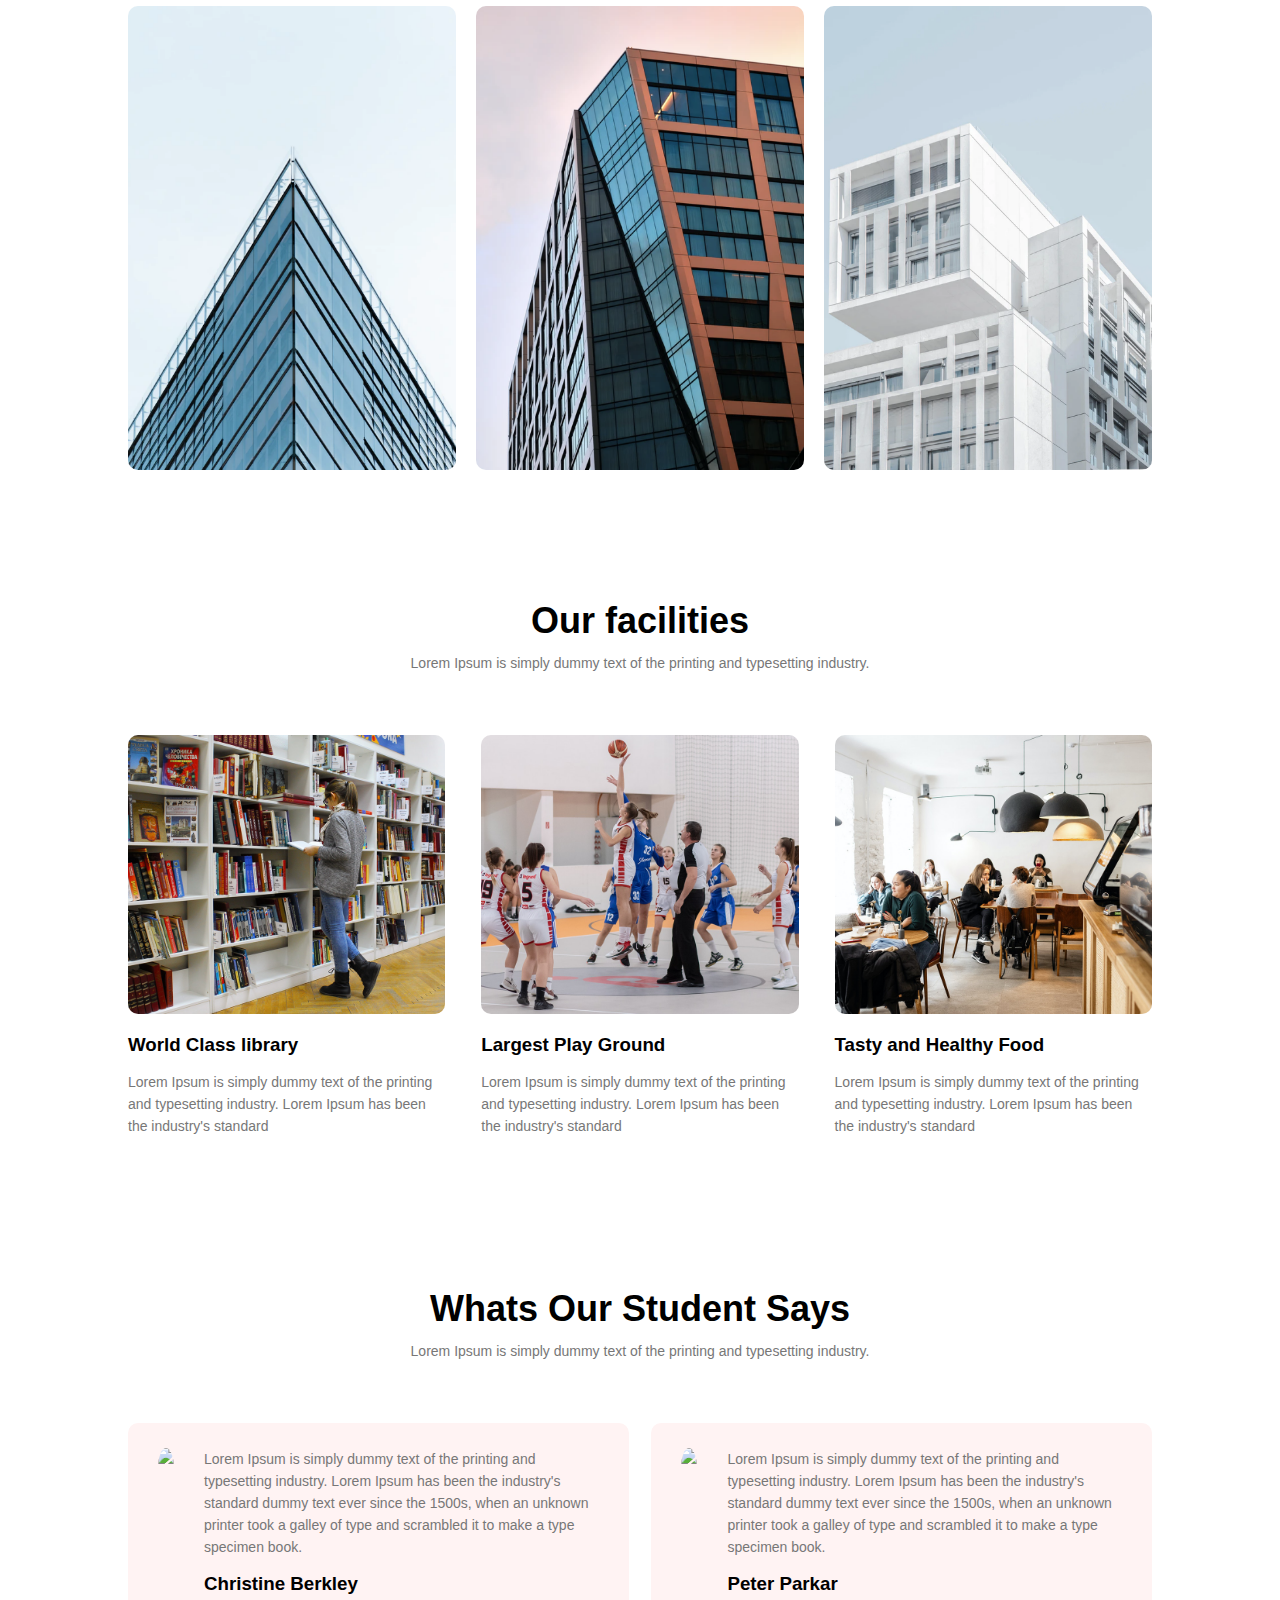
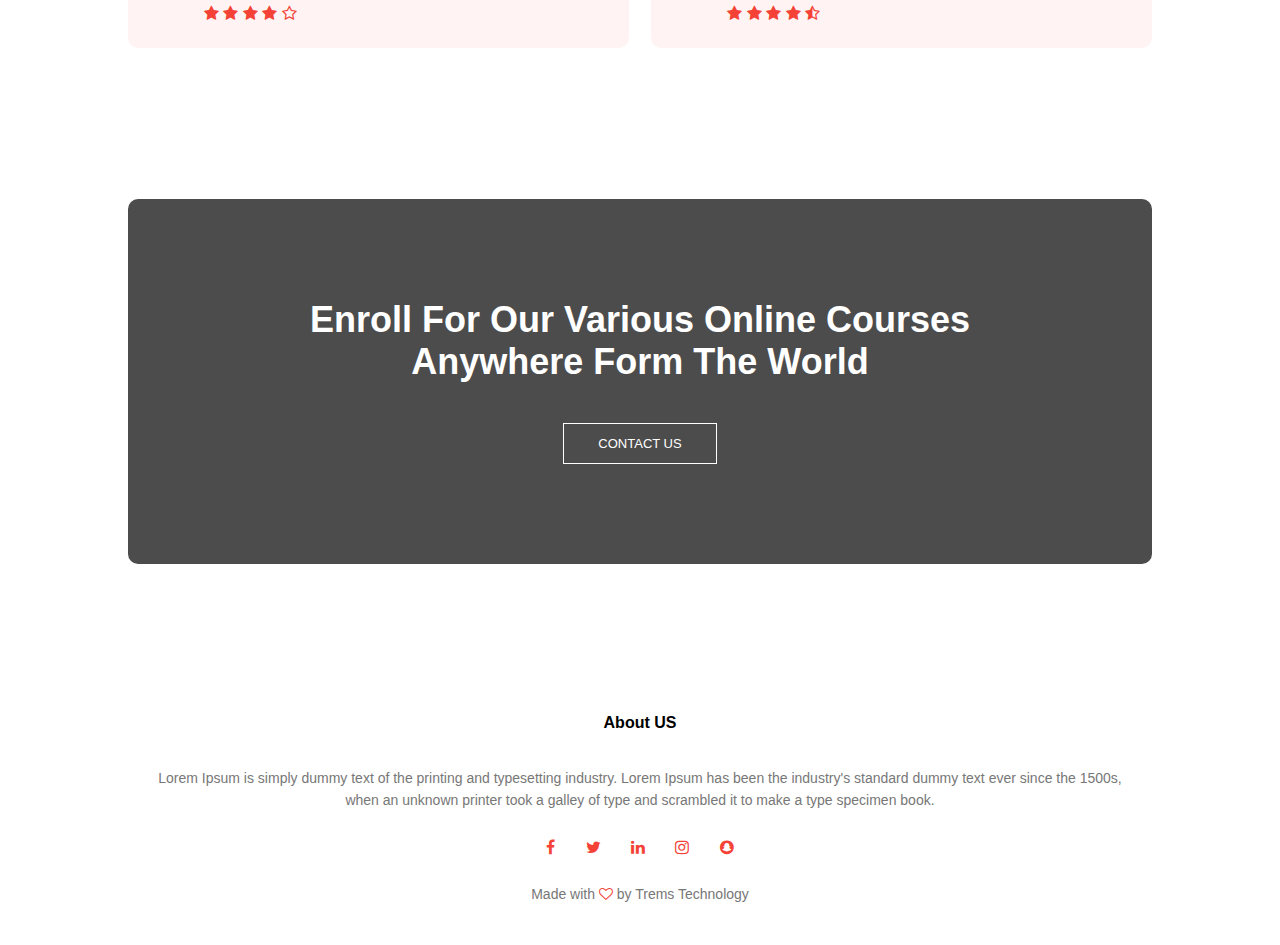
==== commit 60e7ffda: "changes" ====
--- a/index.html
+++ b/index.html
@@ -83,6 +83,34 @@
 
     <!-- Campus -->
 
+    <section class="campus">
+        <h1>Our Golbal Campus</h1>
+        <p>
+            Lorem Ipsum is simply dummy text of the printing and typesetting
+            industry.
+        </p>
+
+        <div class="row">
+            <div class="campus-col">
+                <img src="./images/london.png" />
+                <div class="layer">
+                    <h3>LANDON</h3>
+                </div>
+            </div>
+            <div class="campus-col">
+                <img src="./images/newyork.png" />
+                <div class="layer">
+                    <h3>New Yourk</h3>
+                </div>
+            </div>
+            <div class="campus-col">
+                <img src="./images/washington.png" />
+                <div class="layer">
+                    <h3>Washington</h3>
+                </div>
+            </div>
+        </div>
+    </section>
 
     <!-- facilities -->
 
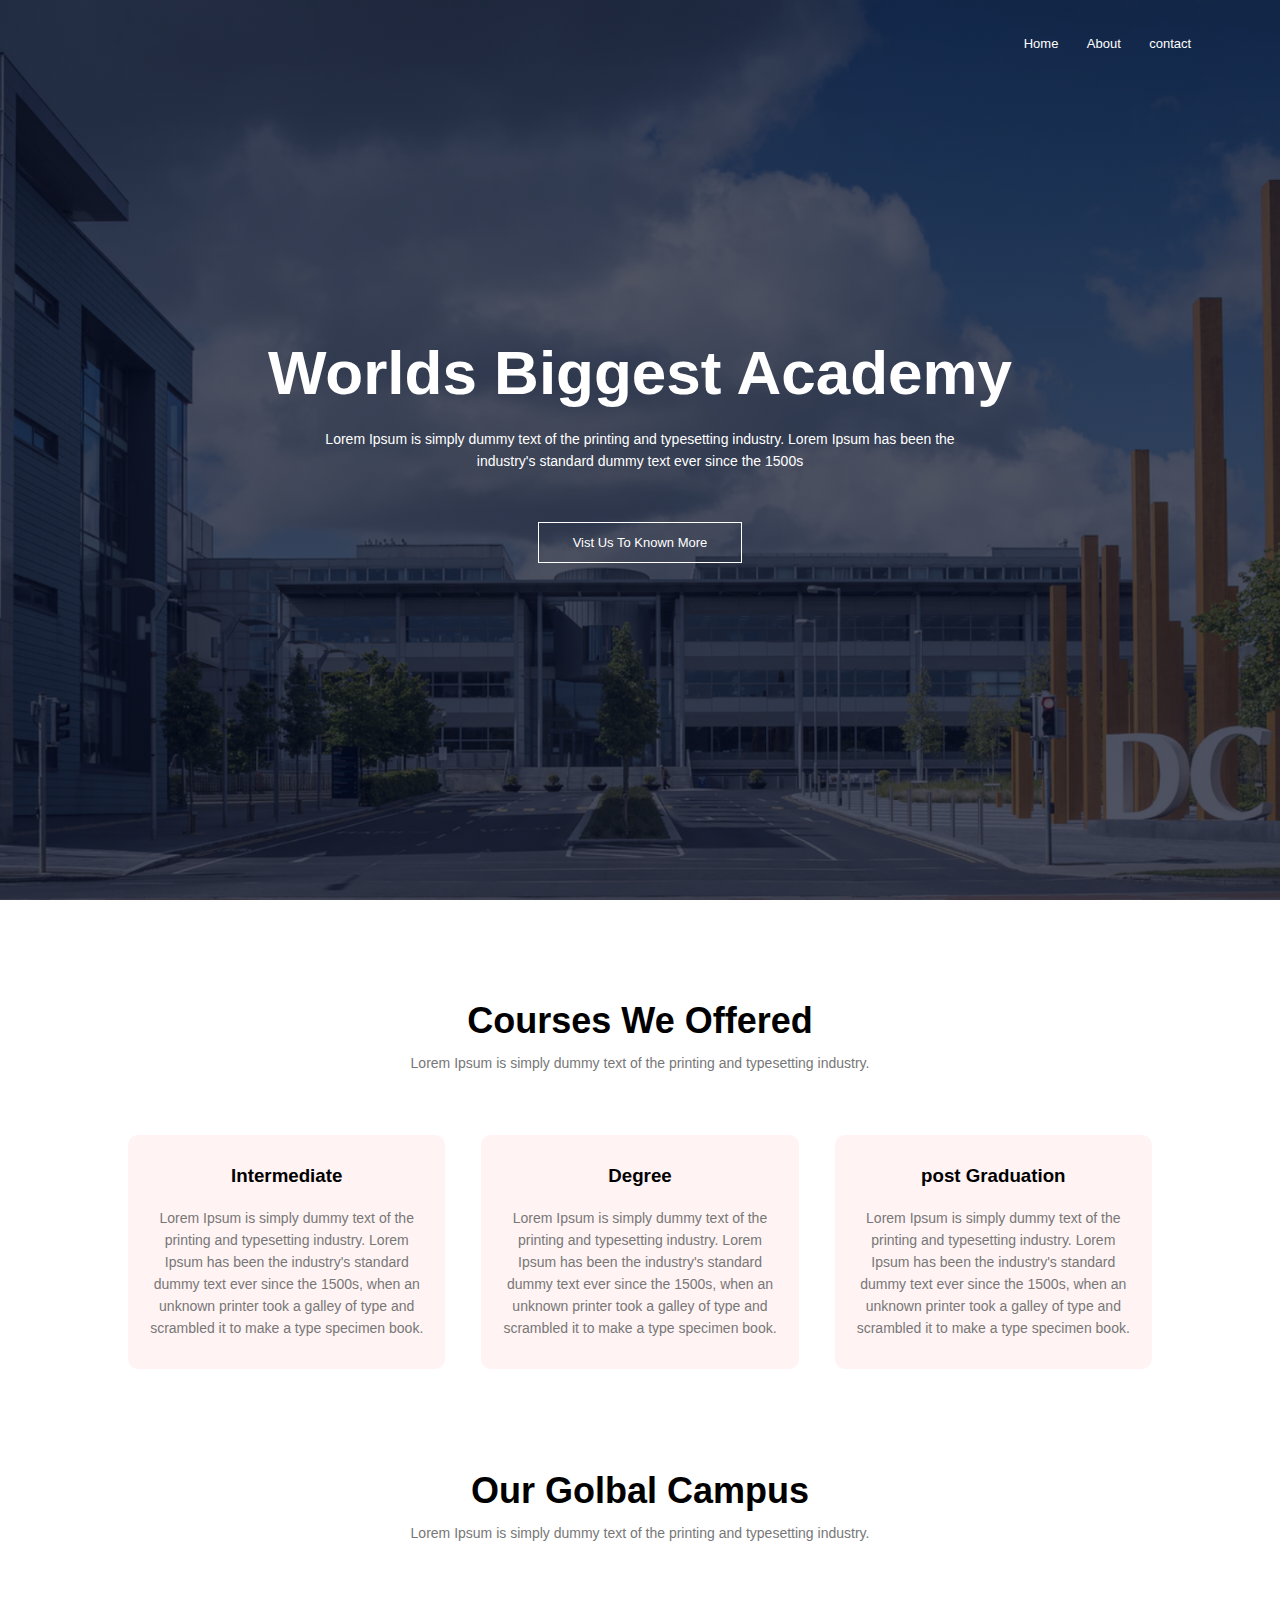
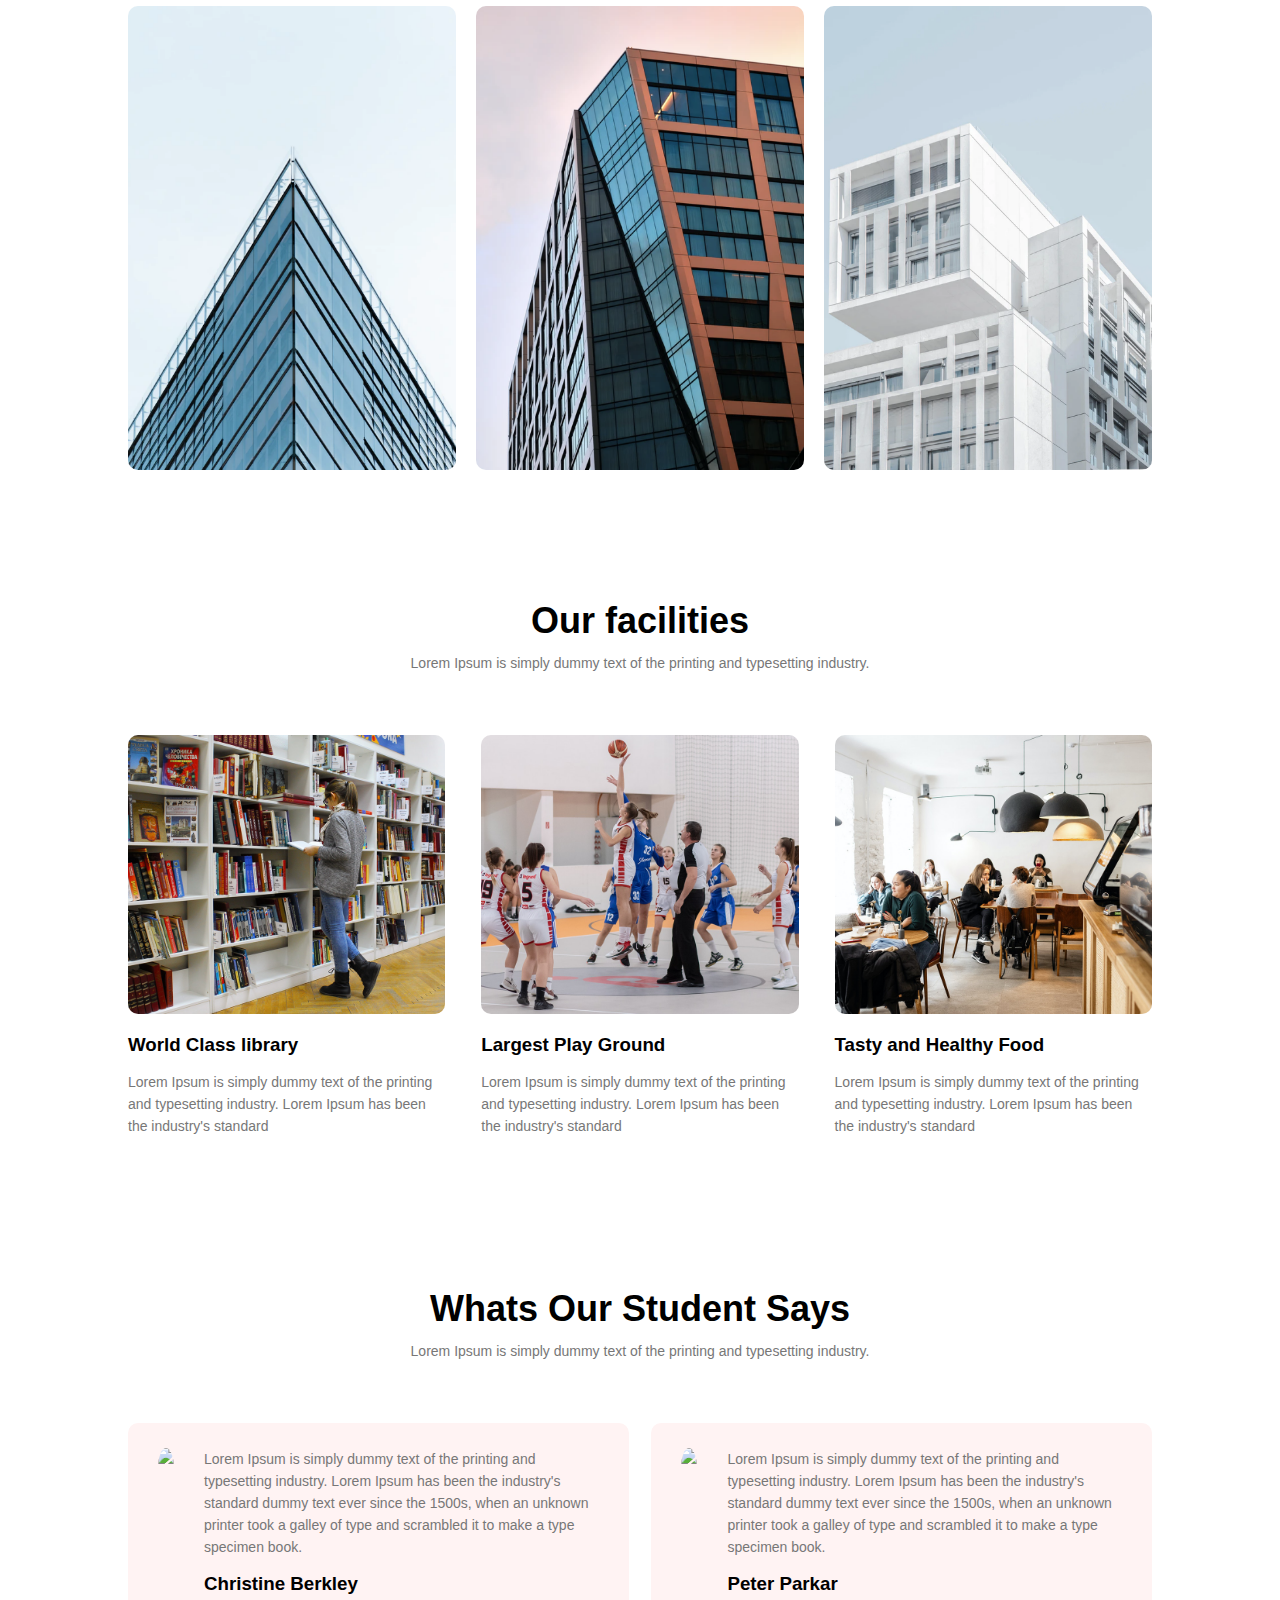
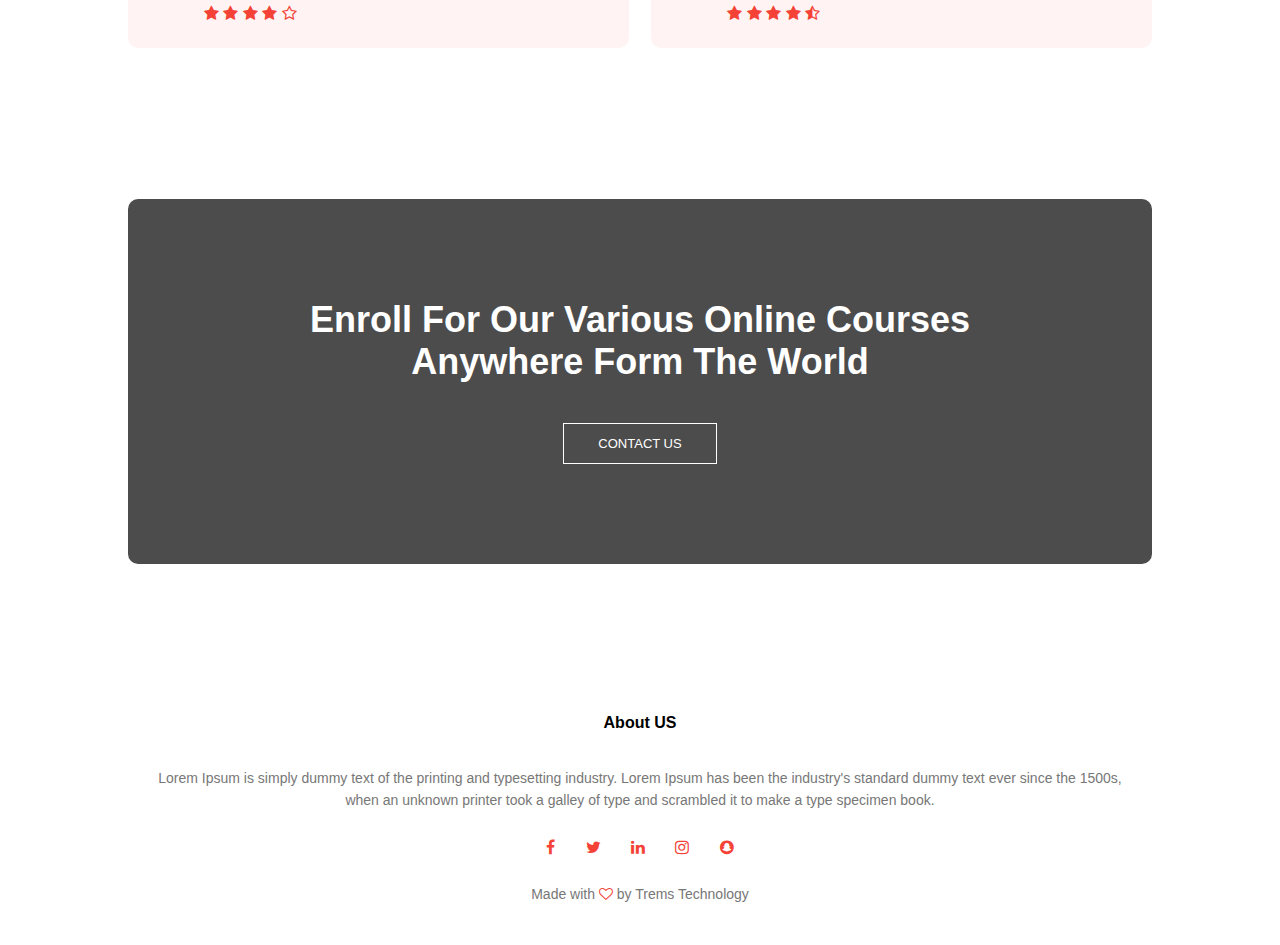
==== commit 63a7fe99: "changes" ====
--- a/index.html
+++ b/index.html
@@ -23,7 +23,7 @@
                 <ul>
                     <li><a href="index.html">Home</a></li>
                     <li><a href="about.html">About</a></li>
-                    <li><a href="contact.html">Course</a></li>
+                    <li><a href="contact.html">contact</a></li>
 
                 </ul>
             </div>
